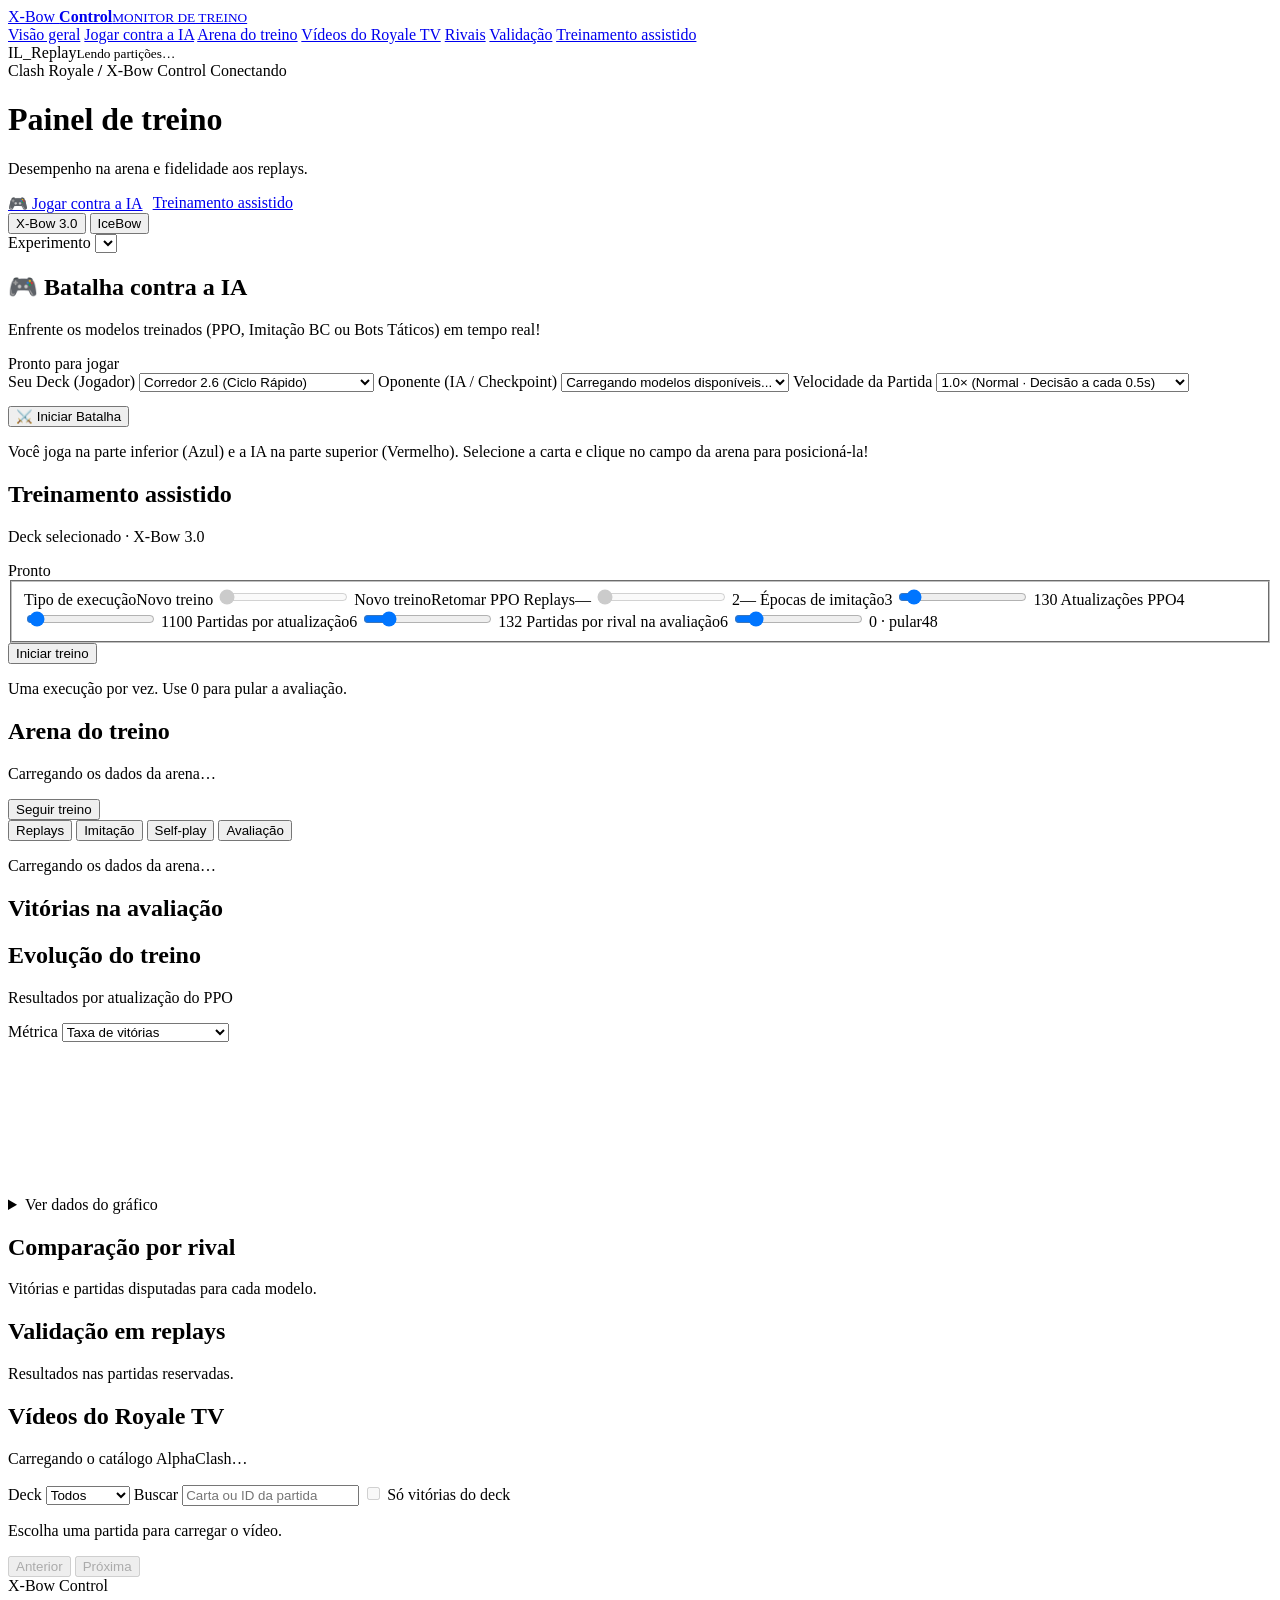
==== dashboard/index.html @ 8118666a "Adiciona modo interativo de batalha para jogar contra a IA e inicializa repositório" ====
<!doctype html>
<html lang="pt-BR">
<head>
  <meta charset="utf-8">
  <meta name="viewport" content="width=device-width, initial-scale=1">
  <meta name="theme-color" content="#10151d">
  <title>Painel de treino · X-Bow Control</title>
  <link rel="stylesheet" href="/dashboard.css">
  <script defer src="/arena.js"></script>
  <script defer src="/dashboard.js"></script>
  <script defer src="/videos.js"></script>
  <script defer src="/play.js"></script>
</head>
<body>
  <aside class="sidebar">
    <a href="#visao" class="brand" aria-label="X-Bow Control, visão geral">
      <span class="insignia" aria-hidden="true"><i></i></span>
      <span>X-Bow <strong>Control</strong><small>MONITOR DE TREINO</small></span>
    </a>
    <nav aria-label="Seções do painel">
      <a href="#visao" aria-current="location"><span class="nav-mark overview" aria-hidden="true"></span>Visão geral</a>
      <a href="#jogar"><span class="nav-mark rounds" aria-hidden="true"></span>Jogar contra a IA</a>
      <a href="#arena"><span class="nav-mark rounds" aria-hidden="true"></span>Arena do treino</a>
      <a href="#videos"><span class="nav-mark rounds" aria-hidden="true"></span>Vídeos do Royale TV</a>
      <a href="#rivais"><span class="nav-mark rounds" aria-hidden="true"></span>Rivais</a>
      <a href="#validacao"><span class="nav-mark review" aria-hidden="true"></span>Validação</a>
      <a href="#treino"><span class="nav-mark command" aria-hidden="true"></span>Treinamento assistido</a>
    </nav>
    <div class="sidebar-foot">
      <span class="source-dot"></span><span>IL_Replay<small id="dataset">Lendo partições…</small></span>
    </div>
  </aside>
  <main>
    <header id="visao">
      <div class="topline">
        <span>Clash Royale <b> / </b> X-Bow Control</span>
        <span class="connection"><i></i><span id="sync">Conectando</span></span>
      </div>
      <div class="page-heading">
        <div><h1>Painel de treino</h1><p>Desempenho na arena e fidelidade aos replays.</p></div>
        <div style="display:flex;gap:10px;align-items:center;flex-wrap:wrap">
          <a class="primary play-top-btn" href="#jogar">🎮 Jogar contra a IA</a>
          <a class="secondary" href="#treino">Treinamento assistido</a>
        </div>
      </div>
      <div class="toolbar">
        <div class="deck-switch" aria-label="Deck">
          <button type="button" data-deck="xbow_30" aria-pressed="true">X-Bow 3.0</button>
          <button type="button" data-deck="icebow" aria-pressed="false">IceBow</button>
        </div>
        <label class="run-picker" for="run">Experimento <select id="run"></select></label>
      </div>
    </header>
    <section class="panel play-panel" id="jogar" aria-labelledby="play-title">
      <div class="section-head">
        <div>
          <h2 id="play-title">🎮 Batalha contra a IA</h2>
          <p id="play-subtitle">Enfrente os modelos treinados (PPO, Imitação BC ou Bots Táticos) em tempo real!</p>
        </div>
        <span class="job-badge" id="play-badge">Pronto para jogar</span>
      </div>

      <!-- Configuração da Partida -->
      <div class="play-setup" id="play-setup">
        <form id="play-form" class="play-form">
          <div class="play-form-grid">
            <label class="play-field">
              <span>Seu Deck (Jogador)</span>
              <select id="play-human-deck">
                <option value="hog_26" selected>Corredor 2.6 (Ciclo Rápido)</option>
                <option value="royal_giant">Gigante Real (Controle Pesado)</option>
                <option value="xbow_30">X-Bow 3.0 (Ciclo de Cerco)</option>
                <option value="icebow">IceBow (Defesa de Gelo e Foguete)</option>
              </select>
            </label>

            <label class="play-field">
              <span>Oponente (IA / Checkpoint)</span>
              <select id="play-ai-model">
                <option value="scripted:xbow">Carregando modelos disponíveis...</option>
              </select>
            </label>

            <label class="play-field">
              <span>Velocidade da Partida</span>
              <select id="play-speed">
                <option value="1.0" selected>1.0× (Normal · Decisão a cada 0.5s)</option>
                <option value="0.75">0.75× (Moderada · Ritmo suave)</option>
                <option value="0.5">0.5× (Tática · Mais tempo para pensar)</option>
                <option value="1.5">1.5× (Acelerada)</option>
              </select>
            </label>
          </div>

          <div class="form-actions" style="margin-top:14px">
            <button class="primary play-start-btn" id="play-start-btn" type="submit">⚔️ Iniciar Batalha</button>
            <p class="muted">Você joga na parte inferior (Azul) e a IA na parte superior (Vermelho). Selecione a carta e clique no campo da arena para posicioná-la!</p>
          </div>
        </form>
      </div>

      <!-- Área Ativa da Batalha -->
      <div class="play-arena-area" id="play-arena-area" hidden>
        <!-- Placar do Topo -->
        <div class="battle-scoreboard">
          <div class="battle-score-side ai-side">
            <span class="battle-crowns" id="play-ai-crowns">👑 0</span>
            <div class="battle-side-info">
              <strong id="play-ai-name">IA X-Bow</strong>
              <small id="play-ai-towers">Torres: —</small>
            </div>
          </div>

          <div class="battle-clock-box">
            <span class="battle-clock" id="play-clock">3:00</span>
            <small class="battle-clock-label" id="play-clock-phase">Tempo Normal</small>
          </div>

          <div class="battle-score-side human-side">
            <div class="battle-side-info text-right">
              <strong id="play-human-name">Você (Jogador)</strong>
              <small id="play-human-towers">Torres: —</small>
            </div>
            <span class="battle-crowns" id="play-human-crowns">0 👑</span>
          </div>
        </div>

        <!-- Layout Central: Tabuleiro + Lateral -->
        <div class="battle-layout">
          <div class="battle-board-wrap">
            <div class="battle-canvas-container">
              <canvas id="play-board" role="img" aria-label="Campo de Batalha interativo"></canvas>
              <div id="play-opening-overlay" class="battle-overlay opening" hidden>
                <span>Preparando cartas (abertura)...</span>
              </div>
            </div>

            <!-- Controles Rápidos -->
            <div class="battle-quick-controls">
              <button type="button" class="secondary" id="play-pause-btn" title="Atalho: Barra de Espaço">⏸️ Pausar</button>
              <select id="play-live-speed" aria-label="Velocidade em tempo real">
                <option value="0.5">0.5×</option>
                <option value="0.75">0.75×</option>
                <option value="1.0" selected>1.0×</option>
                <option value="1.5">1.5×</option>
              </select>
              <button type="button" class="secondary" id="play-sound-btn" title="Alternar som">🔊 Som</button>
              <button type="button" class="secondary stop" id="play-surrender-btn">🏳️ Sair da partida</button>
            </div>
          </div>

          <!-- HUD do Jogador (Lateral) -->
          <div class="battle-hud">
            <!-- Barra de Elixir -->
            <div class="elixir-box">
              <div class="elixir-head">
                <span>Elixir</span>
                <strong id="play-elixir-val">6.0 / 10 💧</strong>
              </div>
              <div class="elixir-bar">
                <div class="elixir-fill" id="play-elixir-fill" style="width: 60%"></div>
              </div>
            </div>

            <!-- Mão de 4 Cartas -->
            <div class="hand-box">
              <h3>Sua Mão <small>(Clique na carta e depois no campo, ou use [1] [2] [3] [4])</small></h3>
              <div class="card-hand" id="play-hand">
                <!-- Preenchido dinamicamente por play.js -->
              </div>
            </div>

            <!-- Próxima Carta -->
            <div class="next-card-box">
              <span>Próxima Carta:</span>
              <div class="next-card-pill" id="play-next-card">—</div>
            </div>

            <!-- Feed de Ações -->
            <div class="battle-feed-box">
              <h3>Registro de Jogadas</h3>
              <ol class="battle-moves-list" id="play-moves-list">
                <li>Aguardando início da batalha...</li>
              </ol>
            </div>
          </div>
        </div>

        <!-- Banner de Fim de Partida -->
        <div class="battle-end-modal" id="play-end-modal" hidden>
          <div class="battle-end-card">
            <h2 id="play-result-title">VITÓRIA!</h2>
            <p id="play-result-detail">Parabéns! Você venceu a inteligência artificial.</p>
            <div class="battle-end-stats" id="play-result-stats"></div>
            <div class="battle-end-actions">
              <button type="button" class="primary" id="play-rematch-btn">🔄 Jogar Novamente</button>
              <button type="button" class="secondary" id="play-new-match-btn">⚙️ Trocar Deck / IA</button>
            </div>
          </div>
        </div>
      </div>
    </section>
    <section class="panel trainer" id="treino" aria-labelledby="training-title">
      <div class="section-head">
        <div><h2 id="training-title">Treinamento assistido</h2><p id="training-deck">Deck selecionado · X-Bow 3.0</p></div>
        <span class="job-badge" id="job-badge">Pronto</span>
      </div>
      <form id="training-form">
        <fieldset id="training-settings">
          <label class="training-slider">
            <span class="slider-head"><span>Tipo de execução</span><span class="slider-value" aria-hidden="true">Novo treino</span></span>
            <input id="training-mode" type="range" min="0" max="1" step="1" value="0" aria-valuetext="Novo treino" disabled>
            <span class="slider-bounds" aria-hidden="true"><span>Novo treino</span><span>Retomar PPO</span></span>
          </label>
          <label class="training-slider" data-new>
            <span class="slider-head"><span>Replays</span><span class="slider-value" aria-hidden="true">—</span></span>
            <input id="training-matches" type="range" min="2" max="2" value="2" disabled>
            <span class="slider-bounds" aria-hidden="true"><span>2</span><span id="training-replay-limit">—</span></span>
          </label>
          <label class="training-slider" data-new>
            <span class="slider-head"><span>Épocas de imitação</span><span class="slider-value" aria-hidden="true">3</span></span>
            <input id="training-epochs" type="range" min="1" max="30" value="3">
            <span class="slider-bounds" aria-hidden="true"><span>1</span><span>30</span></span>
          </label>
          <label class="training-slider">
            <span class="slider-head"><span>Atualizações PPO</span><span class="slider-value" aria-hidden="true">4</span></span>
            <input id="training-updates" type="range" min="1" max="100" value="4">
            <span class="slider-bounds" aria-hidden="true"><span>1</span><span>100</span></span>
          </label>
          <label class="training-slider">
            <span class="slider-head"><span>Partidas por atualização</span><span class="slider-value" aria-hidden="true">6</span></span>
            <input id="training-games" type="range" min="1" max="32" value="6">
            <span class="slider-bounds" aria-hidden="true"><span>1</span><span>32</span></span>
          </label>
          <label class="training-slider">
            <span class="slider-head"><span>Partidas por rival na avaliação</span><span class="slider-value" aria-hidden="true">6</span></span>
            <input id="training-evaluate" type="range" min="0" max="48" value="6">
            <span class="slider-bounds" aria-hidden="true"><span>0 · pular</span><span>48</span></span>
          </label>
        </fieldset>
        <div class="form-actions">
          <button class="primary" id="start-training" type="submit">Iniciar treino</button>
          <p class="muted" id="training-hint">Uma execução por vez. Use 0 para pular a avaliação.</p>
        </div>
      </form>
      <div id="job-monitor" hidden>
        <ol class="training-stages" id="training-stages" aria-label="Etapas do treinamento">
          <li data-stage="replays">Replays</li><li data-stage="bc">Imitação</li>
          <li data-stage="ppo">Self-play</li><li data-stage="evaluation">Avaliação</li>
        </ol>
        <div class="monitor-progress">
          <div class="progress-label"><strong id="job-stage"></strong><span id="job-detail"></span></div>
          <progress id="job-progress" aria-label="Progresso da etapa"></progress>
        </div>
        <div class="monitor-actions">
          <button type="button" class="secondary" id="view-job" hidden>Ver experimento</button>
          <button type="button" class="secondary stop" id="stop-job" hidden>Parar treino</button>
        </div>
        <details class="training-log" id="training-log"><summary>Registro da execução</summary><pre id="job-log" tabindex="0"></pre></details>
      </div>
      <p class="training-error" id="training-error" role="alert" hidden></p>
    </section>
    <section class="panel arena-panel" id="arena" aria-labelledby="arena-title">
      <div class="section-head">
        <div><h2 id="arena-title">Arena do treino</h2><p id="arena-source">Carregando os dados da arena…</p></div>
        <div class="arena-actions">
          <button type="button" class="secondary" id="arena-compare" aria-controls="arena-comparison" aria-expanded="false" hidden>Comparar com vídeo</button>
          <button type="button" class="secondary" id="arena-follow">Seguir treino</button>
        </div>
      </div>
      <div class="arena-tabs" aria-label="Etapa na arena">
        <button type="button" data-view-stage="replays" aria-pressed="true">Replays</button>
        <button type="button" data-view-stage="bc" aria-pressed="false">Imitação</button>
        <button type="button" data-view-stage="ppo" aria-pressed="false">Self-play</button>
        <button type="button" data-view-stage="evaluation" aria-pressed="false">Avaliação</button>
      </div>
      <p class="empty" id="arena-empty">Carregando os dados da arena…</p>
      <div class="arena-content" id="arena-content" hidden>
        <div class="arena-views">
          <div class="arena-watch">
            <h3 id="arena-reconstruction-title" hidden>Reconstrução</h3>
            <div class="arena-video">
              <canvas id="arena-board" role="img" aria-label="Tabuleiro da arena com torres, tropas e posições de jogadas"></canvas>
              <time id="arena-clock">0:00</time>
            </div>
            <div class="arena-controls">
              <button type="button" class="secondary" id="arena-play">Reproduzir</button>
              <input id="arena-seek" type="range" min="0" max="0" value="0" aria-label="Posição na gravação">
              <select id="arena-speed" aria-label="Velocidade da reprodução">
                <option value="1">1×</option><option value="4">4×</option><option value="8" selected>8×</option><option value="16">16×</option>
              </select>
            </div>
          </div>
          <section class="arena-comparison" id="arena-comparison" aria-labelledby="arena-video-title" hidden>
            <h3 id="arena-video-title">Vídeo do Clash Royale</h3>
            <div class="arena-recording">
              <video id="arena-replay-video" controls playsinline muted preload="metadata" aria-label="Vídeo local da partida" hidden></video>
              <p id="arena-video-placeholder">Selecione a gravação desta mesma partida.</p>
            </div>
            <div class="arena-video-tools">
              <label for="arena-video-file">Arquivo de vídeo</label>
              <input type="file" id="arena-video-file" accept="video/*,.mp4,.webm,.mov,.m4v">
              <button type="button" id="arena-align-video" class="secondary" disabled>Alinhar neste ponto</button>
            </div>
            <p id="arena-video-status" class="muted" role="status"></p>
            <p class="arena-align-hint">Use Reproduzir na reconstrução para ver os dois juntos. Para alinhar, pause e posicione as duas telas na mesma jogada.</p>
          </section>
        </div>
        <div class="arena-info">
          <div class="arena-match">
            <label id="arena-list-label">Gravação <select id="arena-list"></select></label>
            <p id="arena-context"></p>
          </div>
          <div class="arena-teams" id="arena-teams"></div>
          <div id="arena-decision" class="arena-decision" hidden></div>
          <div id="arena-moves-box">
            <h3>Jogadas até aqui</h3>
            <ol id="arena-moves" class="arena-moves"></ol>
          </div>
          <p class="arena-result" id="arena-result" hidden></p>
        </div>
      </div>
    </section>
    <section id="status-panel" class="run-status" aria-live="polite"></section>
    <section class="hero" aria-labelledby="summary-title">
      <div class="hero-court" aria-hidden="true"><i></i><i></i><i></i><i></i></div>
      <div class="hero-body">
        <div class="hero-head"><h2 id="summary-title">Vitórias na avaliação</h2><span id="comparison-delta"></span></div>
        <div class="duel" id="score"></div>
        <p id="samples" class="muted"></p>
      </div>
    </section>
    <section class="metrics" id="metrics" aria-label="Indicadores do treino"></section>
    <section class="panel chart-panel" aria-labelledby="chart-title">
      <div class="section-head">
        <div><h2 id="chart-title">Evolução do treino</h2><p id="chart-caption">Resultados por atualização do PPO</p></div>
        <label class="chart-control" for="chart-metric">Métrica
          <select id="chart-metric"><option value="win">Taxa de vitórias</option><option value="locks">Conexões na torre</option><option value="reward">Recompensa média</option><option value="kl">Divergência KL</option><option value="bc">Perda de imitação (NLL)</option></select>
        </label>
      </div>
      <div class="plot" id="plot">
        <canvas id="chart" role="img" aria-label="Histórico de desempenho no self-play"></canvas>
        <div id="plot-tooltip" class="plot-tooltip" hidden></div>
        <p id="chart-empty" class="empty" hidden>Aguardando a primeira atualização de self-play.</p>
      </div>
      <details id="history"><summary>Ver dados do gráfico</summary><div id="history-table" class="table-wrap"></div></details>
    </section>
    <section class="panel" id="rivais" aria-labelledby="rivals-title">
      <div class="section-head"><div><h2 id="rivals-title">Comparação por rival</h2><p>Vitórias e partidas disputadas para cada modelo.</p></div></div>
      <div id="matchups"></div>
    </section>
    <section class="panel" id="validacao" aria-labelledby="validation-title">
      <div class="section-head"><div><h2 id="validation-title">Validação em replays</h2><p id="validation-note">Resultados nas partidas reservadas.</p></div></div>
      <div id="validation-result"></div>
    </section>
    <section id="videos" class="panel video-library" aria-labelledby="video-library-title">
      <div class="section-head">
        <div><h2 id="video-library-title">Vídeos do Royale TV</h2><p id="video-count" role="status">Carregando o catálogo AlphaClash…</p></div>
      </div>
      <div class="video-filters">
        <label>Deck <select id="video-deck"><option value="">Todos</option><option value="xbow_30">X-Bow 3.0</option><option value="icebow">IceBow</option></select></label>
        <label>Buscar <input id="video-search" type="search" placeholder="Carta ou ID da partida" maxlength="80"></label>
        <label class="video-wins"><input id="video-wins" type="checkbox" disabled> Só vitórias do deck</label>
      </div>
      <div class="video-layout">
        <div class="video-player" id="video-player">
          <p id="video-instruction">Escolha uma partida para carregar o vídeo.</p>
          <video id="video-library-player" controls playsinline preload="none" aria-label="Gravação do Clash Royale" hidden></video>
          <p id="video-playing" hidden></p>
          <a id="video-source-link" target="_blank" rel="noopener noreferrer" hidden>Abrir no AlphaClash</a>
        </div>
        <div class="video-browse">
          <ul id="video-rows" class="video-rows" aria-label="Partidas do catálogo"></ul>
          <div class="video-pages">
            <button type="button" class="secondary" id="video-previous" disabled>Anterior</button><span id="video-page"></span>
            <button type="button" class="secondary" id="video-next" disabled>Próxima</button>
          </div>
        </div>
      </div>
    </section>
    <footer><span>X-Bow Control</span><span id="updated"></span></footer>
  </main>
</body>
</html>
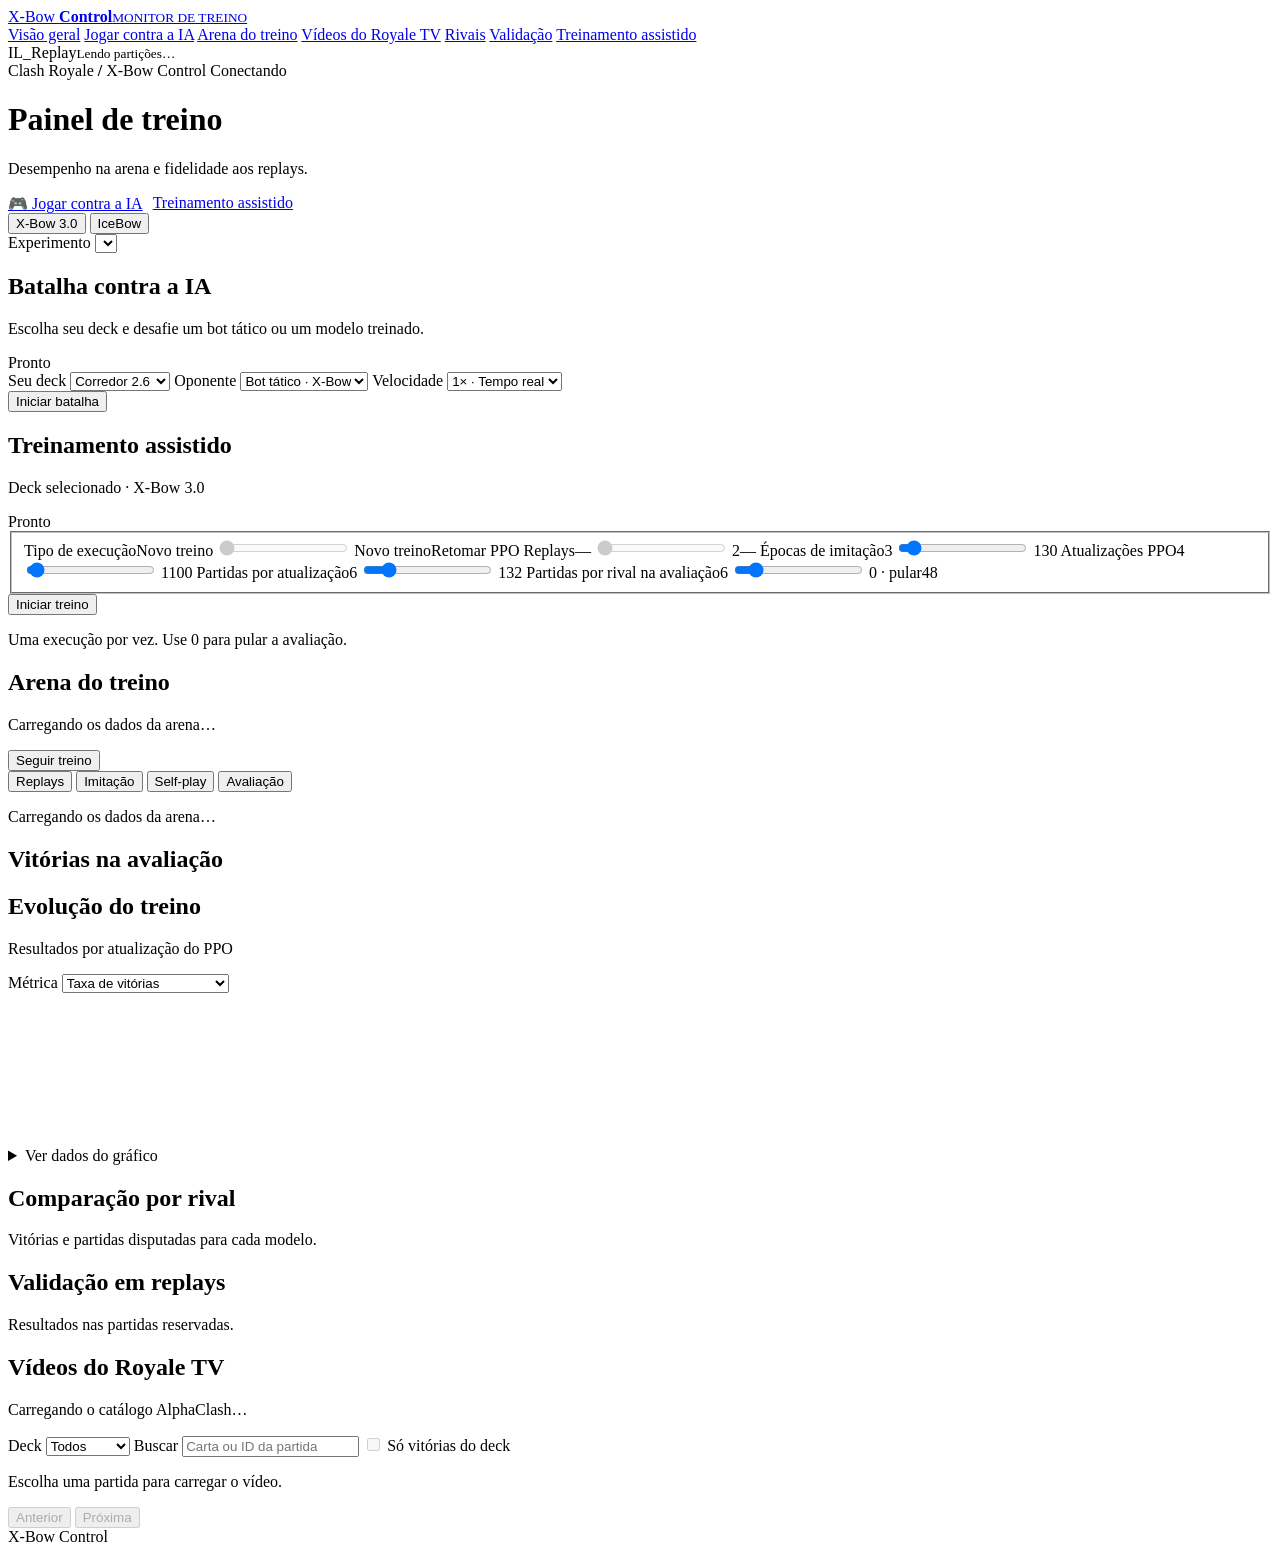
==== commit f8b5da23: "Melhora a arena de treino e acelera o self-play" ====
--- a/dashboard/index.html
+++ b/dashboard/index.html
@@ -54,149 +54,114 @@
     <section class="panel play-panel" id="jogar" aria-labelledby="play-title">
       <div class="section-head">
         <div>
-          <h2 id="play-title">🎮 Batalha contra a IA</h2>
-          <p id="play-subtitle">Enfrente os modelos treinados (PPO, Imitação BC ou Bots Táticos) em tempo real!</p>
-        </div>
-        <span class="job-badge" id="play-badge">Pronto para jogar</span>
-      </div>
-
-      <!-- Configuração da Partida -->
+          <h2 id="play-title">Batalha contra a IA</h2>
+          <p id="play-subtitle">Escolha seu deck e desafie um bot tático ou um modelo treinado.</p>
+        </div>
+        <span class="job-badge" id="play-badge">Pronto</span>
+      </div>
+
       <div class="play-setup" id="play-setup">
-        <form id="play-form" class="play-form">
+        <form id="play-form">
           <div class="play-form-grid">
             <label class="play-field">
-              <span>Seu Deck (Jogador)</span>
+              Seu deck
               <select id="play-human-deck">
-                <option value="hog_26" selected>Corredor 2.6 (Ciclo Rápido)</option>
-                <option value="royal_giant">Gigante Real (Controle Pesado)</option>
-                <option value="xbow_30">X-Bow 3.0 (Ciclo de Cerco)</option>
-                <option value="icebow">IceBow (Defesa de Gelo e Foguete)</option>
+                <option value="hog_26">Corredor 2.6</option>
+                <option value="royal_giant">Gigante Real</option>
+                <option value="xbow_30">X-Bow 3.0</option>
+                <option value="icebow">IceBow</option>
               </select>
             </label>
-
             <label class="play-field">
-              <span>Oponente (IA / Checkpoint)</span>
+              Oponente
               <select id="play-ai-model">
-                <option value="scripted:xbow">Carregando modelos disponíveis...</option>
+                <option value="scripted:xbow">Bot tático · X-Bow</option>
               </select>
             </label>
-
             <label class="play-field">
-              <span>Velocidade da Partida</span>
+              Velocidade
               <select id="play-speed">
-                <option value="1.0" selected>1.0× (Normal · Decisão a cada 0.5s)</option>
-                <option value="0.75">0.75× (Moderada · Ritmo suave)</option>
-                <option value="0.5">0.5× (Tática · Mais tempo para pensar)</option>
-                <option value="1.5">1.5× (Acelerada)</option>
+                <option value="1" selected>1× · Tempo real</option>
+                <option value="0.75">0,75×</option>
+                <option value="0.5">0,5×</option>
+                <option value="1.5">1,5×</option>
               </select>
             </label>
           </div>
-
-          <div class="form-actions" style="margin-top:14px">
-            <button class="primary play-start-btn" id="play-start-btn" type="submit">⚔️ Iniciar Batalha</button>
-            <p class="muted">Você joga na parte inferior (Azul) e a IA na parte superior (Vermelho). Selecione a carta e clique no campo da arena para posicioná-la!</p>
+          <div class="play-form-actions">
+            <button class="primary play-start-btn" id="play-start-btn" type="submit">Iniciar batalha</button>
+            <p class="play-setup-message" id="play-setup-message" role="status"></p>
           </div>
         </form>
       </div>
 
-      <!-- Área Ativa da Batalha -->
       <div class="play-arena-area" id="play-arena-area" hidden>
-        <!-- Placar do Topo -->
-        <div class="battle-scoreboard">
-          <div class="battle-score-side ai-side">
-            <span class="battle-crowns" id="play-ai-crowns">👑 0</span>
-            <div class="battle-side-info">
-              <strong id="play-ai-name">IA X-Bow</strong>
-              <small id="play-ai-towers">Torres: —</small>
-            </div>
-          </div>
-
-          <div class="battle-clock-box">
-            <span class="battle-clock" id="play-clock">3:00</span>
-            <small class="battle-clock-label" id="play-clock-phase">Tempo Normal</small>
-          </div>
-
-          <div class="battle-score-side human-side">
-            <div class="battle-side-info text-right">
-              <strong id="play-human-name">Você (Jogador)</strong>
-              <small id="play-human-towers">Torres: —</small>
-            </div>
-            <span class="battle-crowns" id="play-human-crowns">0 👑</span>
-          </div>
-        </div>
-
-        <!-- Layout Central: Tabuleiro + Lateral -->
         <div class="battle-layout">
-          <div class="battle-board-wrap">
+          <div class="battle-stage" id="play-stage">
+            <div class="battle-scoreboard">
+              <div class="battle-side ai-side">
+                <strong>IA</strong><b id="play-ai-crowns" aria-label="Coroas da IA">0</b>
+              </div>
+              <div class="battle-clock-box">
+                <strong class="battle-clock" id="play-clock">3:00</strong>
+                <span id="play-clock-phase"></span>
+              </div>
+              <div class="battle-side human-side">
+                <b id="play-human-crowns" aria-label="Suas coroas">0</b><strong>Você</strong>
+              </div>
+            </div>
+
             <div class="battle-canvas-container">
-              <canvas id="play-board" role="img" aria-label="Campo de Batalha interativo"></canvas>
-              <div id="play-opening-overlay" class="battle-overlay opening" hidden>
-                <span>Preparando cartas (abertura)...</span>
-              </div>
-            </div>
-
-            <!-- Controles Rápidos -->
+              <canvas id="play-board" tabindex="0" aria-label="Arena. Use as setas para escolher a casa e Enter para posicionar."></canvas>
+              <div id="play-opening-overlay" class="battle-overlay" hidden></div>
+              <div id="play-end-modal" class="battle-end-modal" role="dialog" aria-labelledby="play-result-title" hidden>
+                <div class="battle-end-card">
+                  <h3 id="play-result-title"></h3>
+                  <p id="play-result-detail"></p>
+                  <div class="battle-end-actions">
+                    <button type="button" class="primary" id="play-rematch-btn">Jogar de novo</button>
+                    <button type="button" class="secondary" id="play-new-match-btn">Trocar deck ou IA</button>
+                  </div>
+                </div>
+              </div>
+            </div>
+
+            <div class="battle-deck">
+              <div class="battle-hand-row">
+                <div class="next-card-box">
+                  <span>Próxima</span>
+                  <div id="play-next-card" class="next-card-token"></div>
+                </div>
+                <div class="card-hand" id="play-hand" aria-label="Sua mão"></div>
+              </div>
+              <div class="elixir-box">
+                <strong id="play-elixir-val">0 / 10</strong>
+                <div class="elixir-bar" aria-hidden="true"><div class="elixir-fill" id="play-elixir-fill"></div></div>
+              </div>
+            </div>
+            <p class="battle-feedback" id="play-feedback" role="status"></p>
+          </div>
+
+          <aside class="battle-sidebar" aria-label="Controles e registro da batalha">
+            <div class="battle-sidebar-info">
+              <div><small>Oponente</small><strong id="play-ai-name"></strong></div>
+              <div><small>Seu deck</small><strong id="play-human-name"></strong></div>
+            </div>
             <div class="battle-quick-controls">
-              <button type="button" class="secondary" id="play-pause-btn" title="Atalho: Barra de Espaço">⏸️ Pausar</button>
-              <select id="play-live-speed" aria-label="Velocidade em tempo real">
-                <option value="0.5">0.5×</option>
-                <option value="0.75">0.75×</option>
-                <option value="1.0" selected>1.0×</option>
-                <option value="1.5">1.5×</option>
-              </select>
-              <button type="button" class="secondary" id="play-sound-btn" title="Alternar som">🔊 Som</button>
-              <button type="button" class="secondary stop" id="play-surrender-btn">🏳️ Sair da partida</button>
-            </div>
-          </div>
-
-          <!-- HUD do Jogador (Lateral) -->
-          <div class="battle-hud">
-            <!-- Barra de Elixir -->
-            <div class="elixir-box">
-              <div class="elixir-head">
-                <span>Elixir</span>
-                <strong id="play-elixir-val">6.0 / 10 💧</strong>
-              </div>
-              <div class="elixir-bar">
-                <div class="elixir-fill" id="play-elixir-fill" style="width: 60%"></div>
-              </div>
-            </div>
-
-            <!-- Mão de 4 Cartas -->
-            <div class="hand-box">
-              <h3>Sua Mão <small>(Clique na carta e depois no campo, ou use [1] [2] [3] [4])</small></h3>
-              <div class="card-hand" id="play-hand">
-                <!-- Preenchido dinamicamente por play.js -->
-              </div>
-            </div>
-
-            <!-- Próxima Carta -->
-            <div class="next-card-box">
-              <span>Próxima Carta:</span>
-              <div class="next-card-pill" id="play-next-card">—</div>
-            </div>
-
-            <!-- Feed de Ações -->
+              <button type="button" class="secondary" id="play-pause-btn" title="Atalho: Espaço">Pausar</button>
+              <select id="play-live-speed" aria-label="Velocidade durante a batalha">
+                <option value="0.5">0,5×</option><option value="0.75">0,75×</option>
+                <option value="1" selected>1×</option><option value="1.5">1,5×</option>
+              </select>
+              <button type="button" class="secondary" id="play-sound-btn" aria-pressed="true">Som</button>
+              <button type="button" class="secondary" id="play-fullscreen-btn" hidden>Tela cheia</button>
+              <button type="button" class="secondary stop" id="play-surrender-btn">Sair da partida</button>
+            </div>
             <div class="battle-feed-box">
-              <h3>Registro de Jogadas</h3>
-              <ol class="battle-moves-list" id="play-moves-list">
-                <li>Aguardando início da batalha...</li>
-              </ol>
-            </div>
-          </div>
-        </div>
-
-        <!-- Banner de Fim de Partida -->
-        <div class="battle-end-modal" id="play-end-modal" hidden>
-          <div class="battle-end-card">
-            <h2 id="play-result-title">VITÓRIA!</h2>
-            <p id="play-result-detail">Parabéns! Você venceu a inteligência artificial.</p>
-            <div class="battle-end-stats" id="play-result-stats"></div>
-            <div class="battle-end-actions">
-              <button type="button" class="primary" id="play-rematch-btn">🔄 Jogar Novamente</button>
-              <button type="button" class="secondary" id="play-new-match-btn">⚙️ Trocar Deck / IA</button>
-            </div>
-          </div>
+              <h3>Últimas jogadas</h3>
+              <ol class="battle-moves-list" id="play-moves-list"></ol>
+            </div>
+          </aside>
         </div>
       </div>
     </section>
@@ -285,9 +250,10 @@
             </div>
             <div class="arena-controls">
               <button type="button" class="secondary" id="arena-play">Reproduzir</button>
+              <button type="button" class="secondary" id="arena-preview" hidden>Rever jogada</button>
               <input id="arena-seek" type="range" min="0" max="0" value="0" aria-label="Posição na gravação">
               <select id="arena-speed" aria-label="Velocidade da reprodução">
-                <option value="1">1×</option><option value="4">4×</option><option value="8" selected>8×</option><option value="16">16×</option>
+                <option value="1" selected>1×</option><option value="4">4×</option><option value="8">8×</option><option value="16">16×</option>
               </select>
             </div>
           </div>
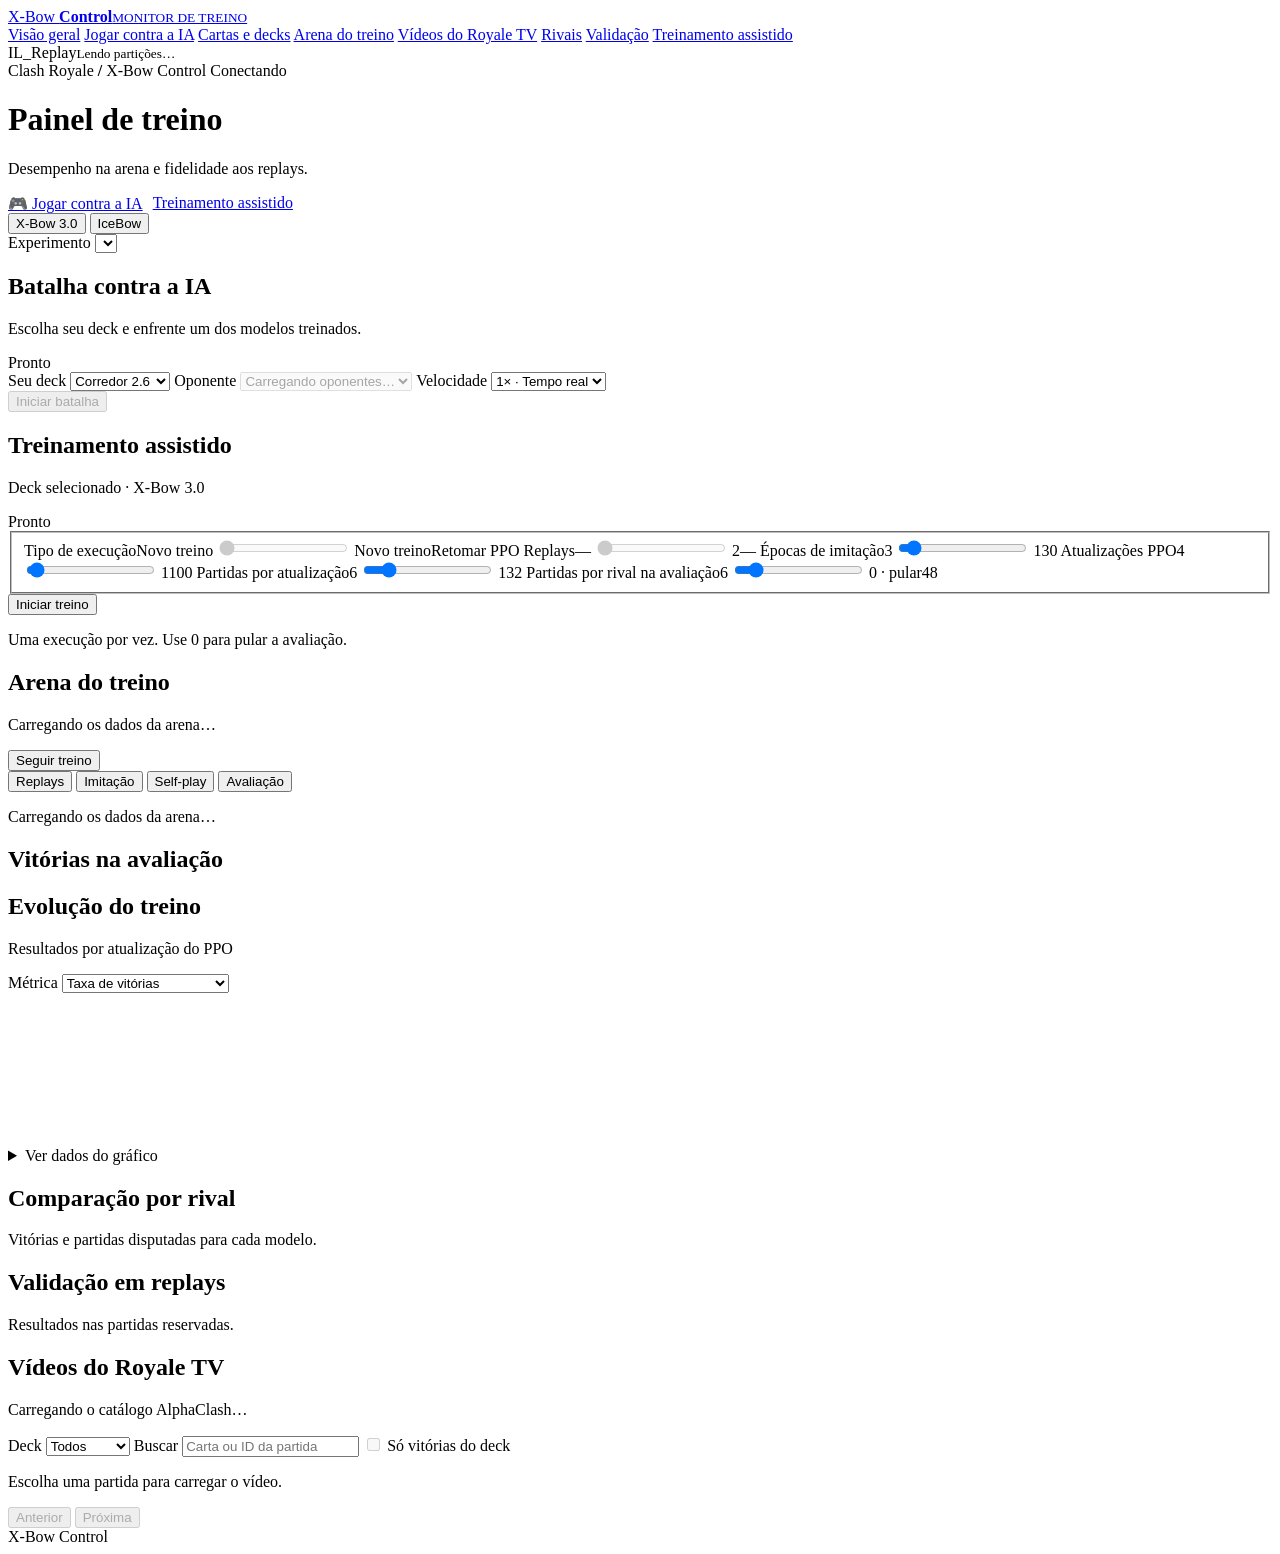
==== commit 84bde531: "add" ====
--- a/dashboard/index.html
+++ b/dashboard/index.html
@@ -20,6 +20,7 @@
     <nav aria-label="Seções do painel">
       <a href="#visao" aria-current="location"><span class="nav-mark overview" aria-hidden="true"></span>Visão geral</a>
       <a href="#jogar"><span class="nav-mark rounds" aria-hidden="true"></span>Jogar contra a IA</a>
+      <a href="/cartas-decks"><span class="nav-mark review" aria-hidden="true"></span>Cartas e decks</a>
       <a href="#arena"><span class="nav-mark rounds" aria-hidden="true"></span>Arena do treino</a>
       <a href="#videos"><span class="nav-mark rounds" aria-hidden="true"></span>Vídeos do Royale TV</a>
       <a href="#rivais"><span class="nav-mark rounds" aria-hidden="true"></span>Rivais</a>
@@ -55,7 +56,7 @@
       <div class="section-head">
         <div>
           <h2 id="play-title">Batalha contra a IA</h2>
-          <p id="play-subtitle">Escolha seu deck e desafie um bot tático ou um modelo treinado.</p>
+          <p id="play-subtitle">Escolha seu deck e enfrente um dos modelos treinados.</p>
         </div>
         <span class="job-badge" id="play-badge">Pronto</span>
       </div>
@@ -68,15 +69,20 @@
               <select id="play-human-deck">
                 <option value="hog_26">Corredor 2.6</option>
                 <option value="royal_giant">Gigante Real</option>
+                <option value="splashyard">Splashyard</option>
                 <option value="xbow_30">X-Bow 3.0</option>
                 <option value="icebow">IceBow</option>
               </select>
             </label>
             <label class="play-field">
               Oponente
-              <select id="play-ai-model">
-                <option value="scripted:xbow">Bot tático · X-Bow</option>
-              </select>
+              <select id="play-ai-model" disabled>
+                <option value="">Carregando oponentes…</option>
+              </select>
+            </label>
+            <label class="play-field" id="play-rival-field" hidden>
+              Deck do Rival Live
+              <select id="play-rival-deck"></select>
             </label>
             <label class="play-field">
               Velocidade
@@ -89,7 +95,7 @@
             </label>
           </div>
           <div class="play-form-actions">
-            <button class="primary play-start-btn" id="play-start-btn" type="submit">Iniciar batalha</button>
+            <button class="primary play-start-btn" id="play-start-btn" type="submit" disabled>Iniciar batalha</button>
             <p class="play-setup-message" id="play-setup-message" role="status"></p>
           </div>
         </form>
@@ -187,8 +193,12 @@
             <input id="training-epochs" type="range" min="1" max="30" value="3">
             <span class="slider-bounds" aria-hidden="true"><span>1</span><span>30</span></span>
           </label>
+          <label id="training-coevolve-option" hidden>
+            <input id="training-coevolve" type="checkbox">
+            Treinar X-Bow e a IA adversária na mesma partida
+          </label>
           <label class="training-slider">
-            <span class="slider-head"><span>Atualizações PPO</span><span class="slider-value" aria-hidden="true">4</span></span>
+            <span class="slider-head"><span id="training-updates-title">Atualizações PPO</span><span class="slider-value" aria-hidden="true">4</span></span>
             <input id="training-updates" type="range" min="1" max="100" value="4">
             <span class="slider-bounds" aria-hidden="true"><span>1</span><span>100</span></span>
           </label>
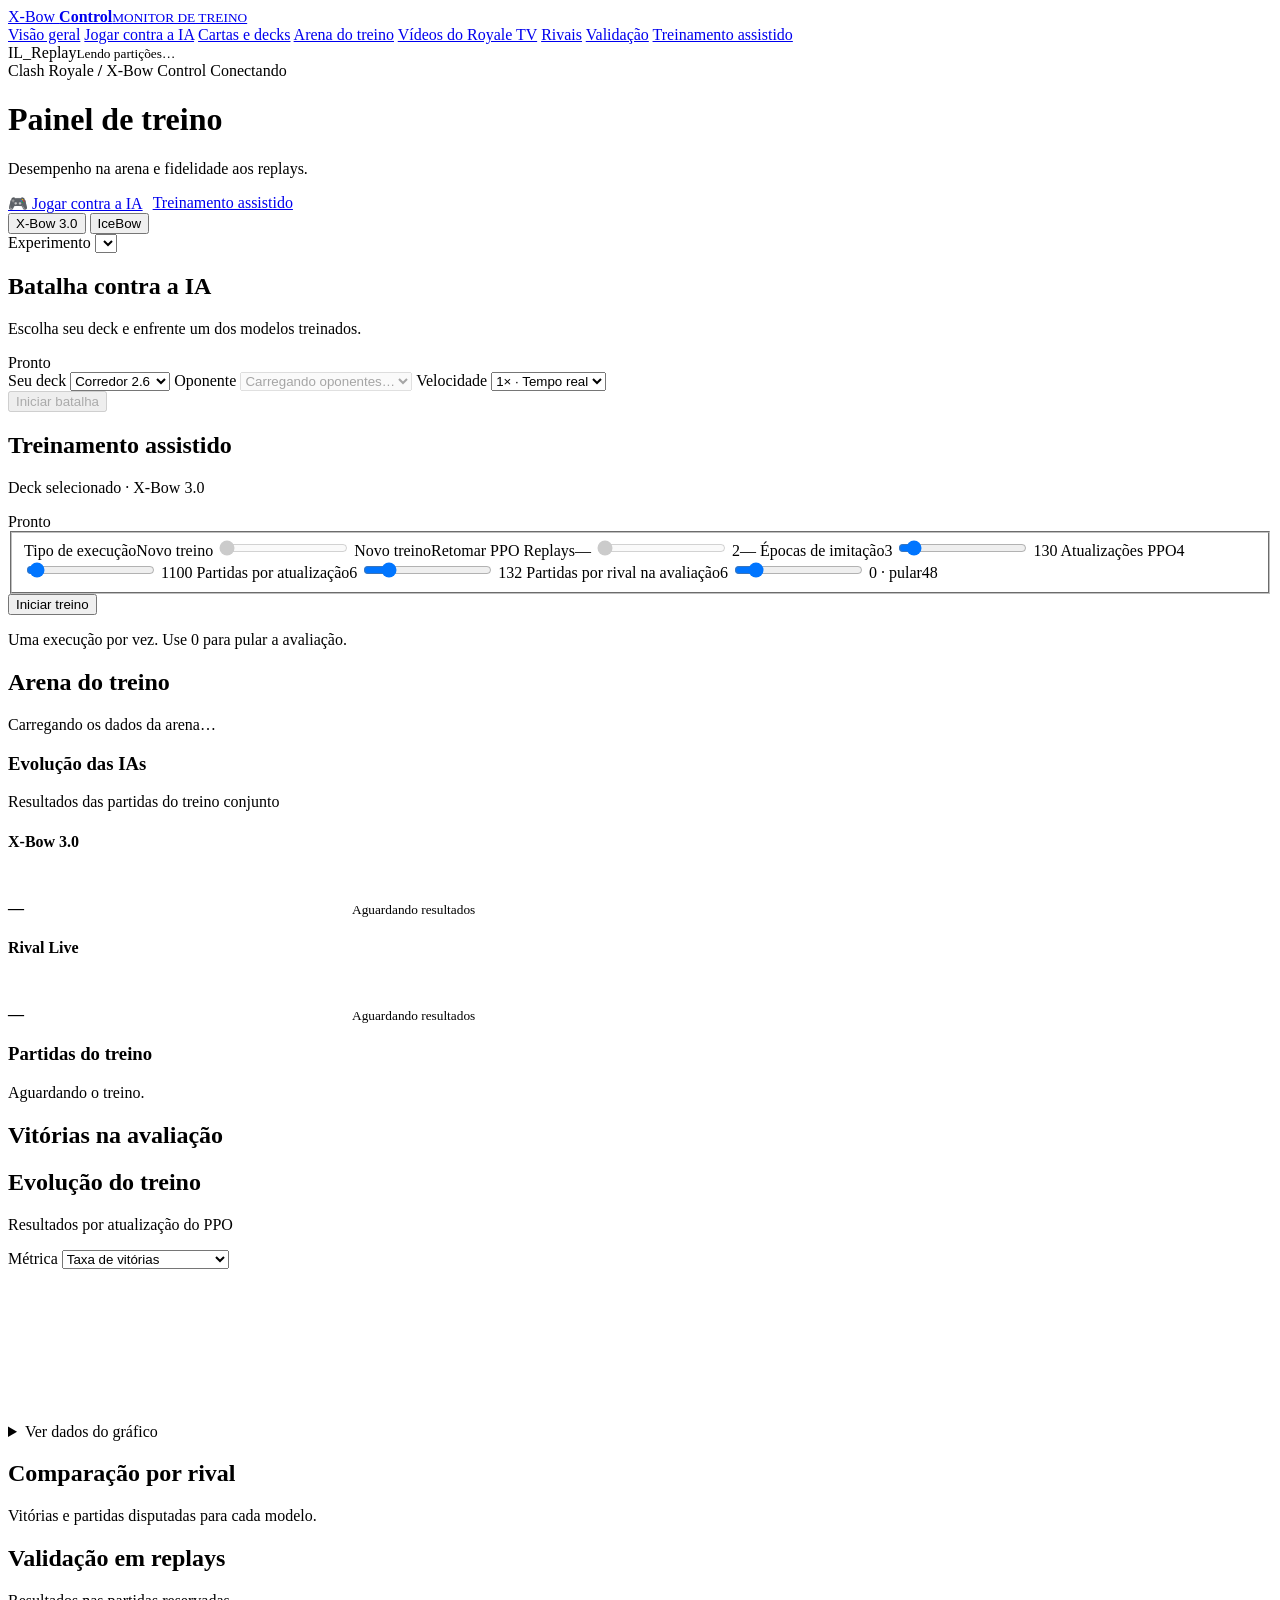
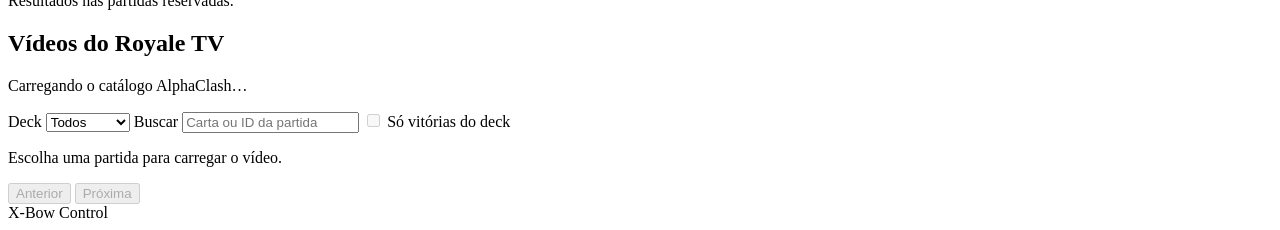
==== commit dfcb07de: "add" ====
--- a/dashboard/index.html
+++ b/dashboard/index.html
@@ -197,6 +197,15 @@
             <input id="training-coevolve" type="checkbox">
             Treinar X-Bow e a IA adversária na mesma partida
           </label>
+          <label id="training-continuous-option" hidden>
+            <input id="training-continuous" type="checkbox">
+            Treino contínuo até eu parar
+          </label>
+          <label class="training-slider" id="training-continuous-games-option" hidden>
+            <span class="slider-head"><span>Partidas simultâneas</span><span class="slider-value" aria-hidden="true">4</span></span>
+            <input id="training-continuous-games" type="range" min="1" max="8" value="4">
+            <span class="slider-bounds" aria-hidden="true"><span>1</span><span>8</span></span>
+          </label>
           <label class="training-slider">
             <span class="slider-head"><span id="training-updates-title">Atualizações PPO</span><span class="slider-value" aria-hidden="true">4</span></span>
             <input id="training-updates" type="range" min="1" max="100" value="4">
@@ -238,62 +247,32 @@
     <section class="panel arena-panel" id="arena" aria-labelledby="arena-title">
       <div class="section-head">
         <div><h2 id="arena-title">Arena do treino</h2><p id="arena-source">Carregando os dados da arena…</p></div>
-        <div class="arena-actions">
-          <button type="button" class="secondary" id="arena-compare" aria-controls="arena-comparison" aria-expanded="false" hidden>Comparar com vídeo</button>
-          <button type="button" class="secondary" id="arena-follow">Seguir treino</button>
-        </div>
-      </div>
-      <div class="arena-tabs" aria-label="Etapa na arena">
-        <button type="button" data-view-stage="replays" aria-pressed="true">Replays</button>
-        <button type="button" data-view-stage="bc" aria-pressed="false">Imitação</button>
-        <button type="button" data-view-stage="ppo" aria-pressed="false">Self-play</button>
-        <button type="button" data-view-stage="evaluation" aria-pressed="false">Avaliação</button>
-      </div>
-      <p class="empty" id="arena-empty">Carregando os dados da arena…</p>
-      <div class="arena-content" id="arena-content" hidden>
-        <div class="arena-views">
-          <div class="arena-watch">
-            <h3 id="arena-reconstruction-title" hidden>Reconstrução</h3>
-            <div class="arena-video">
-              <canvas id="arena-board" role="img" aria-label="Tabuleiro da arena com torres, tropas e posições de jogadas"></canvas>
-              <time id="arena-clock">0:00</time>
-            </div>
-            <div class="arena-controls">
-              <button type="button" class="secondary" id="arena-play">Reproduzir</button>
-              <button type="button" class="secondary" id="arena-preview" hidden>Rever jogada</button>
-              <input id="arena-seek" type="range" min="0" max="0" value="0" aria-label="Posição na gravação">
-              <select id="arena-speed" aria-label="Velocidade da reprodução">
-                <option value="1" selected>1×</option><option value="4">4×</option><option value="8">8×</option><option value="16">16×</option>
-              </select>
-            </div>
-          </div>
-          <section class="arena-comparison" id="arena-comparison" aria-labelledby="arena-video-title" hidden>
-            <h3 id="arena-video-title">Vídeo do Clash Royale</h3>
-            <div class="arena-recording">
-              <video id="arena-replay-video" controls playsinline muted preload="metadata" aria-label="Vídeo local da partida" hidden></video>
-              <p id="arena-video-placeholder">Selecione a gravação desta mesma partida.</p>
-            </div>
-            <div class="arena-video-tools">
-              <label for="arena-video-file">Arquivo de vídeo</label>
-              <input type="file" id="arena-video-file" accept="video/*,.mp4,.webm,.mov,.m4v">
-              <button type="button" id="arena-align-video" class="secondary" disabled>Alinhar neste ponto</button>
-            </div>
-            <p id="arena-video-status" class="muted" role="status"></p>
-            <p class="arena-align-hint">Use Reproduzir na reconstrução para ver os dois juntos. Para alinhar, pause e posicione as duas telas na mesma jogada.</p>
-          </section>
-        </div>
-        <div class="arena-info">
-          <div class="arena-match">
-            <label id="arena-list-label">Gravação <select id="arena-list"></select></label>
-            <p id="arena-context"></p>
-          </div>
-          <div class="arena-teams" id="arena-teams"></div>
-          <div id="arena-decision" class="arena-decision" hidden></div>
-          <div id="arena-moves-box">
-            <h3>Jogadas até aqui</h3>
-            <ol id="arena-moves" class="arena-moves"></ol>
-          </div>
-          <p class="arena-result" id="arena-result" hidden></p>
+      </div>
+      <div id="arena-live">
+        <div class="arena-live-section">
+          <div class="arena-live-heading">
+            <h3>Evolução das IAs</h3>
+            <p id="arena-live-sample" class="muted">Resultados das partidas do treino conjunto</p>
+          </div>
+          <div class="arena-trends">
+            <article class="arena-trend" data-arena-model="xbow">
+              <h4>X-Bow 3.0</h4><strong data-rate>—</strong><span data-delta></span>
+              <canvas width="320" height="42" aria-hidden="true"></canvas>
+              <small data-record>Aguardando resultados</small>
+            </article>
+            <article class="arena-trend" data-arena-model="rival">
+              <h4>Rival Live</h4><strong data-rate>—</strong><span data-delta></span>
+              <canvas width="320" height="42" aria-hidden="true"></canvas>
+              <small data-record>Aguardando resultados</small>
+            </article>
+          </div>
+        </div>
+        <div class="arena-live-section">
+          <div class="arena-live-heading">
+            <h3>Partidas do treino</h3><p id="arena-live-status" class="muted"></p>
+          </div>
+          <div class="arena-live-grid" id="arena-live-grid"></div>
+          <p class="empty" id="arena-live-empty" role="status">Aguardando o treino.</p>
         </div>
       </div>
     </section>
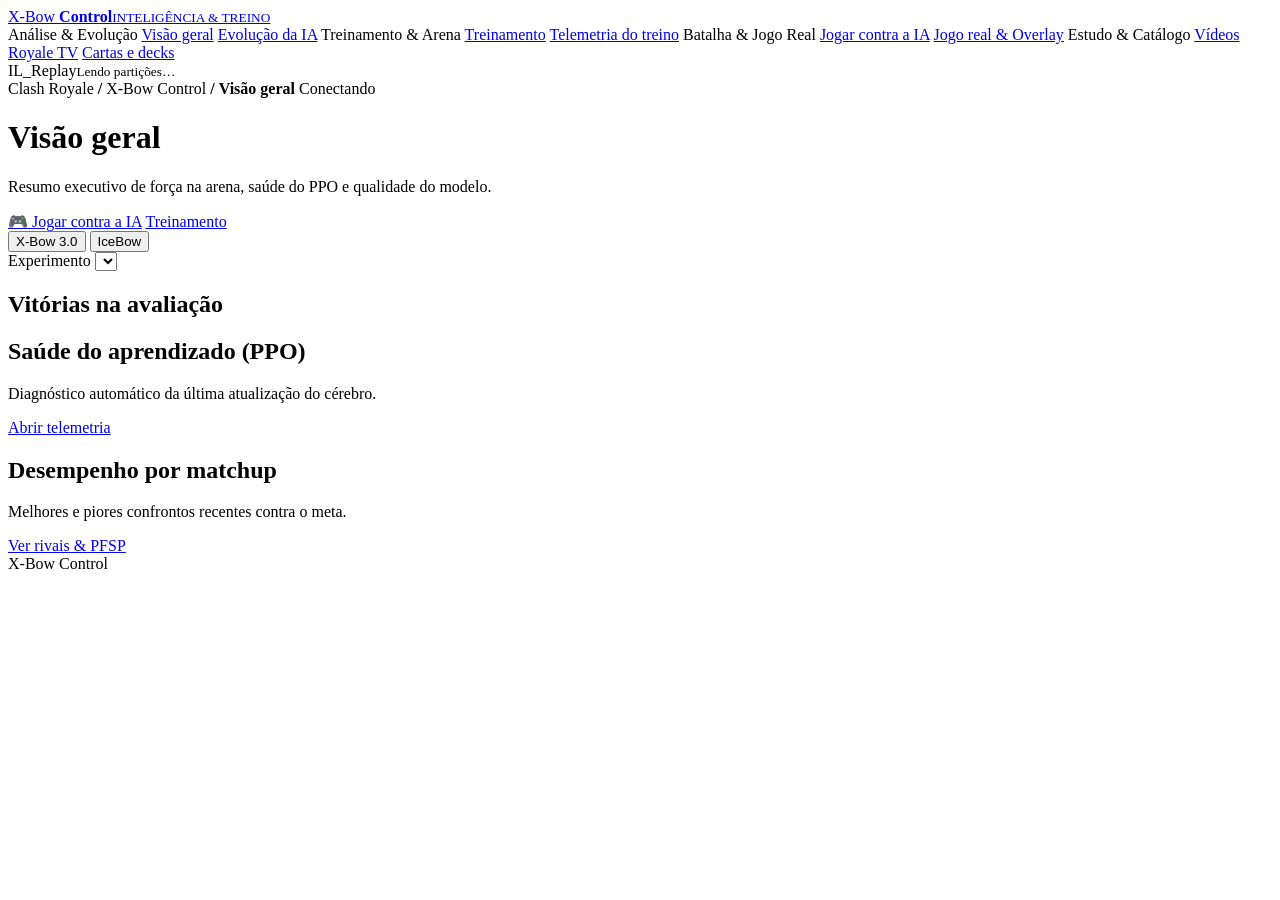
==== commit f25e6520: "Acelera treino na RX 6600 DirectML, visao YOLO, descoberta de decks e telemetria no dashboard" ====
--- a/dashboard/index.html
+++ b/dashboard/index.html
@@ -15,36 +15,60 @@
   <aside class="sidebar">
     <a href="#visao" class="brand" aria-label="X-Bow Control, visão geral">
       <span class="insignia" aria-hidden="true"><i></i></span>
-      <span>X-Bow <strong>Control</strong><small>MONITOR DE TREINO</small></span>
+      <span>X-Bow <strong>Control</strong><small>INTELIGÊNCIA &amp; TREINO</small></span>
     </a>
-    <nav aria-label="Seções do painel">
-      <a href="#visao" aria-current="location"><span class="nav-mark overview" aria-hidden="true"></span>Visão geral</a>
-      <a href="#jogar"><span class="nav-mark rounds" aria-hidden="true"></span>Jogar contra a IA</a>
+    <nav aria-label="Módulos do painel">
+      <span class="nav-group">Análise &amp; Evolução</span>
+      <a href="#visao" data-nav="visao" aria-current="page"><span class="nav-mark overview" aria-hidden="true"></span>Visão geral</a>
+      <a href="#evolucao" data-nav="evolucao"><span class="nav-mark review" aria-hidden="true"></span>Evolução da IA</a>
+
+      <span class="nav-group">Treinamento &amp; Arena</span>
+      <a href="#treino" data-nav="treino"><span class="nav-mark command" aria-hidden="true"></span>Treinamento</a>
+      <a href="#arena" data-nav="arena"><span class="nav-mark rounds" aria-hidden="true"></span>Telemetria do treino</a>
+
+      <span class="nav-group">Batalha &amp; Jogo Real</span>
+      <a href="#jogar" data-nav="jogar"><span class="nav-mark rounds" aria-hidden="true"></span>Jogar contra a IA</a>
+      <a href="#ao-vivo" data-nav="ao-vivo"><span class="nav-mark overview" aria-hidden="true"></span>Jogo real &amp; Overlay</a>
+
+      <span class="nav-group">Estudo &amp; Catálogo</span>
+      <a href="#videos" data-nav="videos"><span class="nav-mark rounds" aria-hidden="true"></span>Vídeos Royale TV</a>
       <a href="/cartas-decks"><span class="nav-mark review" aria-hidden="true"></span>Cartas e decks</a>
-      <a href="#arena"><span class="nav-mark rounds" aria-hidden="true"></span>Arena do treino</a>
-      <a href="#videos"><span class="nav-mark rounds" aria-hidden="true"></span>Vídeos do Royale TV</a>
-      <a href="#rivais"><span class="nav-mark rounds" aria-hidden="true"></span>Rivais</a>
-      <a href="#validacao"><span class="nav-mark review" aria-hidden="true"></span>Validação</a>
-      <a href="#treino"><span class="nav-mark command" aria-hidden="true"></span>Treinamento assistido</a>
     </nav>
     <div class="sidebar-foot">
       <span class="source-dot"></span><span>IL_Replay<small id="dataset">Lendo partições…</small></span>
     </div>
   </aside>
+
   <main>
-    <header id="visao">
+    <header id="topo">
       <div class="topline">
-        <span>Clash Royale <b> / </b> X-Bow Control</span>
+        <span>Clash Royale <b>/</b> X-Bow Control <b>/</b> <strong id="breadcrumb-page">Visão geral</strong></span>
         <span class="connection"><i></i><span id="sync">Conectando</span></span>
       </div>
       <div class="page-heading">
-        <div><h1>Painel de treino</h1><p>Desempenho na arena e fidelidade aos replays.</p></div>
-        <div style="display:flex;gap:10px;align-items:center;flex-wrap:wrap">
+        <div>
+          <h1 id="page-title">Visão geral</h1>
+          <p id="page-subtitle">Resumo executivo de força na arena, saúde do PPO e qualidade do modelo.</p>
+        </div>
+        <div class="page-actions" id="page-actions">
           <a class="primary play-top-btn" href="#jogar">🎮 Jogar contra a IA</a>
-          <a class="secondary" href="#treino">Treinamento assistido</a>
+          <a class="secondary" href="#treino">Treinamento</a>
         </div>
       </div>
-      <div class="toolbar">
+
+      <div class="global-job-bar" id="global-job-bar" hidden>
+        <div class="global-job-info">
+          <span class="pulse-dot" aria-hidden="true"></span>
+          <strong id="global-job-title">Treino em andamento</strong>
+          <span id="global-job-detail" class="muted"></span>
+        </div>
+        <div class="global-job-actions">
+          <progress id="global-job-progress" max="1" value="0" aria-label="Progresso global do treino"></progress>
+          <a class="secondary" href="#treino" id="global-job-link">Acompanhar</a>
+        </div>
+      </div>
+
+      <div class="toolbar" id="global-toolbar">
         <div class="deck-switch" aria-label="Deck">
           <button type="button" data-deck="xbow_30" aria-pressed="true">X-Bow 3.0</button>
           <button type="button" data-deck="icebow" aria-pressed="false">IceBow</button>
@@ -52,287 +76,687 @@
         <label class="run-picker" for="run">Experimento <select id="run"></select></label>
       </div>
     </header>
-    <section class="panel play-panel" id="jogar" aria-labelledby="play-title">
-      <div class="section-head">
-        <div>
-          <h2 id="play-title">Batalha contra a IA</h2>
-          <p id="play-subtitle">Escolha seu deck e enfrente um dos modelos treinados.</p>
-        </div>
-        <span class="job-badge" id="play-badge">Pronto</span>
+
+    <!-- ==================== PÁGINA 1: VISÃO GERAL ==================== -->
+    <div class="page-view" data-page="visao">
+      <div class="model-badges" id="model-badges" aria-label="Especificação do modelo"></div>
+      <section id="status-panel" class="run-status" aria-live="polite"></section>
+
+      <section class="hero" aria-labelledby="summary-title">
+        <div class="hero-court" aria-hidden="true"><i></i><i></i><i></i><i></i></div>
+        <div class="hero-body">
+          <div class="hero-head"><h2 id="summary-title">Vitórias na avaliação</h2><span id="comparison-delta"></span></div>
+          <div class="duel" id="score"></div>
+          <p id="samples" class="muted"></p>
+        </div>
+      </section>
+
+      <section class="metrics metrics-rich" id="metrics" aria-label="Indicadores de evolução da IA"></section>
+
+      <div class="overview-grid">
+        <section class="panel" aria-labelledby="ov-health-title">
+          <div class="section-head compact">
+            <div>
+              <h2 id="ov-health-title">Saúde do aprendizado (PPO)</h2>
+              <p>Diagnóstico automático da última atualização do cérebro.</p>
+            </div>
+            <a class="secondary" href="#evolucao">Abrir telemetria</a>
+          </div>
+          <div id="overview-health"></div>
+        </section>
+
+        <section class="panel" aria-labelledby="ov-matchups-title">
+          <div class="section-head compact">
+            <div>
+              <h2 id="ov-matchups-title">Desempenho por matchup</h2>
+              <p>Melhores e piores confrontos recentes contra o meta.</p>
+            </div>
+            <a class="secondary" href="#evolucao">Ver rivais &amp; PFSP</a>
+          </div>
+          <div id="overview-matchups"></div>
+        </section>
       </div>
-
-      <div class="play-setup" id="play-setup">
-        <form id="play-form">
-          <div class="play-form-grid">
-            <label class="play-field">
-              Seu deck
-              <select id="play-human-deck">
-                <option value="hog_26">Corredor 2.6</option>
-                <option value="royal_giant">Gigante Real</option>
-                <option value="splashyard">Splashyard</option>
-                <option value="xbow_30">X-Bow 3.0</option>
-                <option value="icebow">IceBow</option>
+    </div>
+
+    <!-- ==================== PÁGINA 2: EVOLUÇÃO & TELEMETRIA ==================== -->
+    <div class="page-view" data-page="evolucao" hidden>
+      <section class="panel chart-panel" aria-labelledby="chart-title">
+        <div class="section-head">
+          <div>
+            <h2 id="chart-title">Evolução do treino</h2>
+            <p id="chart-caption">Resultados por atualização do PPO</p>
+          </div>
+          <div class="chart-controls">
+            <label class="chart-toggle" for="chart-smooth">
+              <input id="chart-smooth" type="checkbox" checked>
+              Média móvel (5)
+            </label>
+            <label class="chart-control" for="chart-metric">Métrica
+              <select id="chart-metric">
+                <optgroup label="Desempenho na Arena">
+                  <option value="win">Taxa de vitórias</option>
+                  <option value="net_damage">Saldo de dano nas torres</option>
+                  <option value="locks">Conexões de X-Bow na torre</option>
+                  <option value="leak">Elixir vazado (menor é melhor)</option>
+                  <option value="reward">Recompensa média</option>
+                </optgroup>
+                <optgroup label="Cérebro PPO (Estabilidade)">
+                  <option value="explained_var">Explained Variance (Crítico)</option>
+                  <option value="kl">Divergência KL (BC → PPO)</option>
+                  <option value="entropy">Entropia da política</option>
+                  <option value="clip_frac">Clip Fraction PPO</option>
+                </optgroup>
+                <optgroup label="Imitação (BC em Replays)">
+                  <option value="bc">Perda de imitação (NLL)</option>
+                  <option value="bc_acc">Acurácia de carta (BC)</option>
+                </optgroup>
               </select>
             </label>
-            <label class="play-field">
-              Oponente
-              <select id="play-ai-model" disabled>
-                <option value="">Carregando oponentes…</option>
+          </div>
+        </div>
+        <div class="plot" id="plot">
+          <canvas id="chart" role="img" aria-label="Histórico de desempenho no self-play"></canvas>
+          <div id="plot-tooltip" class="plot-tooltip" hidden></div>
+          <p id="chart-empty" class="empty" hidden>Aguardando a primeira atualização de self-play.</p>
+        </div>
+        <details id="history"><summary>Ver tabela completa de atualizações</summary><div id="history-table" class="table-wrap"></div></details>
+      </section>
+
+      <section class="panel" id="ppo-diagnostics-panel" aria-labelledby="ppo-diag-title">
+        <div class="section-head">
+          <div>
+            <h2 id="ppo-diag-title">Diagnóstico do Cérebro PPO</h2>
+            <p id="ppo-diagnostics-note">Indicadores internos de estabilidade, exploração e qualidade do crítico.</p>
+          </div>
+        </div>
+        <div id="ppo-diagnostics" class="diag-grid"></div>
+      </section>
+
+      <div class="evolution-split">
+        <section class="panel" id="rivais" aria-labelledby="rivals-title">
+          <div class="section-head">
+            <div>
+              <h2 id="rivals-title">Comparação pareada por rival</h2>
+              <p>Avaliação controlada: Imitação (BC) vs Self-Play (PPO).</p>
+            </div>
+          </div>
+          <div id="matchups"></div>
+        </section>
+
+        <section class="panel" id="pfsp-panel" aria-labelledby="pfsp-title">
+          <div class="section-head">
+            <div>
+              <h2 id="pfsp-title">Liga PFSP · Prioridade de treino</h2>
+              <p id="pfsp-note">O algoritmo foca mais partidas nos matchups onde a IA ainda perde.</p>
+            </div>
+          </div>
+          <div id="pfsp-board"></div>
+        </section>
+      </div>
+
+      <section class="panel" id="validacao" aria-labelledby="validation-title">
+        <div class="section-head">
+          <div>
+            <h2 id="validation-title">Validação em replays humanos</h2>
+            <p id="validation-note">Resultados nas partidas reservadas (holdout).</p>
+          </div>
+        </div>
+        <div id="validation-result"></div>
+      </section>
+    </div>
+
+    <!-- ==================== PÁGINA 3: TREINAMENTO ASSISTIDO ==================== -->
+    <div class="page-view" data-page="treino" hidden>
+      <section class="panel recommended-panel" id="treino-recomendado" aria-labelledby="recommended-title">
+        <div class="section-head">
+          <div>
+            <h2 id="recommended-title">Treinamento recomendado · Jogo real</h2>
+            <p id="recommended-subtitle">Pipeline completa de máxima performance: Visão YOLO + Meta Ao Vivo + AWR &amp; PPO nos 6 decks + Gate A/B.</p>
+          </div>
+          <span class="rec-badge">Pipeline recomendada</span>
+        </div>
+
+        <ol class="rec-steps" aria-label="Etapas da pipeline recomendada">
+          <li><strong>1. Visão YOLO</strong><span>Sintético + quadros e sprites reais</span></li>
+          <li><strong>2. Meta ao vivo</strong><span>Identifica decks que venceram a IA</span></li>
+          <li><strong>3. AWR + PPO</strong><span>Drilla os 6 arquétipos no RoyaleSim</span></li>
+          <li><strong>4. Gate A/B</strong><span>Só promove se vencer sem regressão</span></li>
+        </ol>
+
+        <div class="rec-pills" id="recommended-pills"></div>
+
+        <div class="rec-actions">
+          <button type="button" class="primary rec-start-btn" id="start-recommended">⚡ Iniciar pipeline recomendada</button>
+          <label class="rec-toggle" for="recommended-train-vision">
+            <input id="recommended-train-vision" type="checkbox" checked>
+            Incluir treino de visão YOLO (<code>custom_yolo.pt</code>)
+          </label>
+          <p class="muted" id="recommended-hint">Usa o melhor experimento do deck e promove <code>ppo_live.pt</code> automaticamente com hot-reload.</p>
+        </div>
+      </section>
+
+      <section class="panel trainer" id="treino" aria-labelledby="training-title">
+        <div class="section-head">
+          <div>
+            <h2 id="training-title">Treinamento assistido</h2>
+            <p id="training-deck">Deck selecionado · X-Bow 3.0</p>
+          </div>
+          <span class="job-badge" id="job-badge">Pronto</span>
+        </div>
+        <form id="training-form">
+          <fieldset id="training-settings">
+            <label class="training-slider">
+              <span class="slider-head"><span>Tipo de execução</span><span class="slider-value" aria-hidden="true">Novo treino</span></span>
+              <input id="training-mode" type="range" min="0" max="1" step="1" value="0" aria-valuetext="Novo treino" disabled>
+              <span class="slider-bounds" aria-hidden="true"><span>Novo treino</span><span>Retomar PPO</span></span>
+            </label>
+
+            <label class="training-slider training-select-card" data-new>
+              <span class="slider-head"><span>Perfil de visão (Arquitetura v3)</span><span class="slider-value" id="training-obs-badge">v3</span></span>
+              <select id="training-obs-profile">
+                <option value="v3" selected>v3 · Completo Simulador (66 canais)</option>
+                <option value="live">live · Tela Real / Overlay (34 canais)</option>
               </select>
-            </label>
-            <label class="play-field" id="play-rival-field" hidden>
-              Deck do Rival Live
-              <select id="play-rival-deck"></select>
-            </label>
-            <label class="play-field">
-              Velocidade
-              <select id="play-speed">
-                <option value="1" selected>1× · Tempo real</option>
-                <option value="0.75">0,75×</option>
-                <option value="0.5">0,5×</option>
-                <option value="1.5">1,5×</option>
+              <span class="slider-bounds"><span>Use "live" para jogar no jogo real</span></span>
+            </label>
+
+            <label class="training-slider training-select-card">
+              <span class="slider-head"><span>Batch Size (BC / PPO)</span><span class="slider-value" id="training-batch-badge">128</span></span>
+              <select id="training-batch-size">
+                <option value="64">64 · Mais leve</option>
+                <option value="128">128 · Equilibrado</option>
+                <option value="256" selected>256 · Lotes grandes</option>
+                <option value="512">512 · Turbo GPU+Xeon</option>
               </select>
-            </label>
-          </div>
-          <div class="play-form-actions">
-            <button class="primary play-start-btn" id="play-start-btn" type="submit" disabled>Iniciar batalha</button>
-            <p class="play-setup-message" id="play-setup-message" role="status"></p>
+              <span class="slider-bounds"><span>Estabilidade do gradiente</span></span>
+            </label>
+
+            <label class="training-slider" data-new>
+              <span class="slider-head">
+                <span>Replays de imitação</span>
+                <span class="slider-head-right">
+                  <button type="button" class="mini-btn" id="training-max-replays" title="Selecionar todos os replays disponíveis">Todos</button>
+                  <span class="slider-value" aria-hidden="true">—</span>
+                </span>
+              </span>
+              <input id="training-matches" type="range" min="2" max="2" value="2" disabled>
+              <span class="slider-bounds" aria-hidden="true"><span>2</span><span id="training-replay-limit">—</span></span>
+            </label>
+
+            <label class="training-slider" data-new>
+              <span class="slider-head"><span>Épocas de imitação (BC)</span><span class="slider-value" aria-hidden="true">10</span></span>
+              <input id="training-epochs" type="range" min="1" max="30" value="10">
+              <span class="slider-bounds" aria-hidden="true"><span>1</span><span>30 · com early stopping</span></span>
+            </label>
+
+            <label class="training-slider">
+              <span class="slider-head"><span id="training-updates-title">Atualizações PPO</span><span class="slider-value" aria-hidden="true">10</span></span>
+              <input id="training-updates" type="range" min="1" max="500" value="10">
+              <span class="slider-bounds" aria-hidden="true"><span>1</span><span>500</span></span>
+            </label>
+
+            <label class="training-slider">
+              <span class="slider-head"><span>Partidas por atualização</span><span class="slider-value" aria-hidden="true">32</span></span>
+              <input id="training-games" type="range" min="1" max="256" value="32">
+              <span class="slider-bounds" aria-hidden="true"><span>1</span><span>256 (GPU RX 6600)</span></span>
+            </label>
+
+            <label class="training-slider">
+              <span class="slider-head"><span>Partidas por rival na avaliação</span><span class="slider-value" aria-hidden="true">6</span></span>
+              <input id="training-evaluate" type="range" min="0" max="48" value="6">
+              <span class="slider-bounds" aria-hidden="true"><span>0 · pular</span><span>48</span></span>
+            </label>
+
+            <label class="training-slider" id="training-workers-option">
+              <span class="slider-head"><span>Processos de Rollout (RX 6600 DirectML + Xeon)</span><span class="slider-value" aria-hidden="true">12</span></span>
+              <input id="training-rollout-workers" type="range" min="1" max="12" value="12">
+              <span class="slider-bounds" aria-hidden="true"><span>1 · sequencial</span><span id="training-rollout-workers-limit">12</span></span>
+            </label>
+
+            <label class="training-slider" id="training-threads-option">
+              <span class="slider-head"><span>Threads do PyTorch (Otimização)</span><span class="slider-value" aria-hidden="true">14</span></span>
+              <input id="training-threads" type="range" min="1" max="27" value="14">
+              <span class="slider-bounds" aria-hidden="true"><span>1</span><span id="training-threads-limit">27</span></span>
+            </label>
+
+            <label id="training-coevolve-option" hidden>
+              <input id="training-coevolve" type="checkbox">
+              Treinar X-Bow e a IA adversária juntas (Co-evolução nos 6 decks do meta + âncoras)
+            </label>
+            <label id="training-continuous-option" hidden>
+              <input id="training-continuous" type="checkbox">
+              Treino contínuo infinito até eu parar
+            </label>
+            <label class="training-slider" id="training-continuous-games-option" hidden>
+              <span class="slider-head"><span>Tabuleiros simultâneos (Partidas por lote)</span><span class="slider-value" aria-hidden="true">64</span></span>
+              <input id="training-continuous-games" type="range" min="1" max="256" value="64">
+              <span class="slider-bounds" aria-hidden="true"><span>1</span><span id="training-continuous-games-limit">256 (GPU RX 6600)</span></span>
+            </label>
+          </fieldset>
+          <div class="form-actions">
+            <button class="primary" id="start-training" type="submit">Iniciar treino</button>
+            <p class="muted" id="training-hint">Uma execução por vez. Use 0 para pular a avaliação.</p>
           </div>
         </form>
-      </div>
-
-      <div class="play-arena-area" id="play-arena-area" hidden>
-        <div class="battle-layout">
-          <div class="battle-stage" id="play-stage">
-            <div class="battle-scoreboard">
-              <div class="battle-side ai-side">
-                <strong>IA</strong><b id="play-ai-crowns" aria-label="Coroas da IA">0</b>
-              </div>
-              <div class="battle-clock-box">
-                <strong class="battle-clock" id="play-clock">3:00</strong>
-                <span id="play-clock-phase"></span>
-              </div>
-              <div class="battle-side human-side">
-                <b id="play-human-crowns" aria-label="Suas coroas">0</b><strong>Você</strong>
-              </div>
-            </div>
-
-            <div class="battle-canvas-container">
-              <canvas id="play-board" tabindex="0" aria-label="Arena. Use as setas para escolher a casa e Enter para posicionar."></canvas>
-              <div id="play-opening-overlay" class="battle-overlay" hidden></div>
-              <div id="play-end-modal" class="battle-end-modal" role="dialog" aria-labelledby="play-result-title" hidden>
-                <div class="battle-end-card">
-                  <h3 id="play-result-title"></h3>
-                  <p id="play-result-detail"></p>
-                  <div class="battle-end-actions">
-                    <button type="button" class="primary" id="play-rematch-btn">Jogar de novo</button>
-                    <button type="button" class="secondary" id="play-new-match-btn">Trocar deck ou IA</button>
+
+        <div id="job-monitor" hidden>
+          <ol class="training-stages" id="training-stages" aria-label="Etapas do treinamento">
+            <li data-stage="replays">Replays</li><li data-stage="bc">Imitação</li>
+            <li data-stage="ppo">Self-play</li><li data-stage="evaluation">Avaliação</li>
+          </ol>
+          <div class="monitor-progress">
+            <div class="progress-label"><strong id="job-stage"></strong><span id="job-detail"></span></div>
+            <progress id="job-progress" aria-label="Progresso da etapa"></progress>
+          </div>
+          <div class="monitor-actions">
+            <button type="button" class="secondary" id="view-job" hidden>Ver experimento</button>
+            <a class="secondary" href="#arena">Abrir Telemetria</a>
+            <a class="secondary" href="#evolucao">Ver gráficos</a>
+            <button type="button" class="secondary stop" id="stop-job" hidden>Parar treino</button>
+          </div>
+          <details class="training-log" id="training-log"><summary>Registro da execução (stdout/stderr)</summary><pre id="job-log" tabindex="0"></pre></details>
+        </div>
+        <p class="training-error" id="training-error" role="alert" hidden></p>
+      </section>
+    </div>
+
+    <!-- ==================== PÁGINA 4: TELEMETRIA DO TREINO ==================== -->
+    <div class="page-view" data-page="arena" hidden>
+      <section class="panel arena-panel" id="arena" aria-labelledby="arena-title">
+        <div class="section-head">
+          <div><h2 id="arena-title">Telemetria do treino</h2><p id="arena-source">Carregando dados do treino…</p></div>
+          <a class="secondary" href="#treino">Ir para Treinamento</a>
+        </div>
+        <div id="arena-live">
+          <div class="arena-live-section">
+            <div class="arena-live-heading">
+              <h3>Evolução das IAs</h3>
+              <p id="arena-live-sample" class="muted">Resultados das partidas do treino conjunto</p>
+            </div>
+            <div class="arena-trends">
+              <article class="arena-trend" data-arena-model="xbow">
+                <h4>X-Bow 3.0</h4><strong data-rate>—</strong><span data-delta></span>
+                <canvas width="320" height="42" aria-hidden="true"></canvas>
+                <small data-record>Aguardando resultados</small>
+              </article>
+              <article class="arena-trend" data-arena-model="rival">
+                <h4>Rival Live</h4><strong data-rate>—</strong><span data-delta></span>
+                <canvas width="320" height="42" aria-hidden="true"></canvas>
+                <small data-record>Aguardando resultados</small>
+              </article>
+            </div>
+          </div>
+          <div class="arena-live-section">
+            <div class="arena-live-heading">
+              <h3>Status e Métricas do Treino</h3>
+              <p id="arena-live-status" class="muted"></p>
+            </div>
+            <div id="arena-batch-bar" class="arena-batch-bar" hidden>
+              <div class="arena-batch-head">
+                <strong id="arena-batch-title">Lote em andamento</strong>
+                <span id="arena-batch-meta" class="muted"></span>
+              </div>
+              <progress id="arena-batch-progress" value="0" max="1"></progress>
+            </div>
+            <div class="arena-kpi-grid" id="arena-kpi-grid"></div>
+            <div class="arena-detail-grid" id="arena-detail-grid">
+              <section class="arena-detail-card">
+                <div class="arena-detail-head">
+                  <h4>Últimos lotes concluídos</h4>
+                  <small class="muted" id="arena-batches-caption">Histórico recente</small>
+                </div>
+                <div id="arena-batches-table" class="arena-table-wrap"></div>
+              </section>
+              <section class="arena-detail-card">
+                <div class="arena-detail-head">
+                  <h4>Taxa de vitória por deck rival (PFSP)</h4>
+                  <small class="muted" id="arena-pfsp-caption">Mais difíceis no topo</small>
+                </div>
+                <div id="arena-pfsp-list" class="arena-pfsp-list"></div>
+              </section>
+            </div>
+            <p class="empty" id="arena-live-empty" role="status" hidden>Aguardando dados do treino.</p>
+          </div>
+        </div>
+      </section>
+    </div>
+
+    <!-- ==================== PÁGINA 5: JOGAR CONTRA A IA ==================== -->
+    <div class="page-view" data-page="jogar" hidden>
+      <section class="panel play-panel" id="jogar" aria-labelledby="play-title">
+        <div class="section-head">
+          <div>
+            <h2 id="play-title">Batalha contra a IA</h2>
+            <p id="play-subtitle">Escolha seu deck e enfrente um dos modelos treinados.</p>
+          </div>
+          <span class="job-badge" id="play-badge">Pronto</span>
+        </div>
+
+        <div class="play-setup" id="play-setup">
+          <form id="play-form">
+            <div class="play-form-grid">
+              <label class="play-field">
+                Seu deck
+                <select id="play-human-deck">
+                  <option value="hog_26">Corredor 2.6</option>
+                  <option value="royal_giant">Gigante Real</option>
+                  <option value="splashyard">Splashyard</option>
+                  <option value="log_bait">Log Bait</option>
+                  <option value="golem_beatdown">Golem Beatdown</option>
+                  <option value="pekka_bs">P.E.K.K.A Bridge Spam</option>
+                  <option value="xbow_30">X-Bow 3.0</option>
+                  <option value="icebow">IceBow</option>
+                </select>
+              </label>
+              <label class="play-field">
+                Oponente
+                <select id="play-ai-model" disabled>
+                  <option value="">Carregando oponentes…</option>
+                </select>
+              </label>
+              <label class="play-field" id="play-rival-field" hidden>
+                Deck do Rival Live
+                <select id="play-rival-deck"></select>
+              </label>
+              <label class="play-field">
+                Velocidade
+                <select id="play-speed">
+                  <option value="1" selected>1× · Tempo real</option>
+                  <option value="0.75">0,75×</option>
+                  <option value="0.5">0,5×</option>
+                  <option value="1.5">1,5×</option>
+                </select>
+              </label>
+            </div>
+            <div class="play-form-actions">
+              <button class="primary play-start-btn" id="play-start-btn" type="submit" disabled>Iniciar batalha</button>
+              <p class="play-setup-message" id="play-setup-message" role="status"></p>
+            </div>
+          </form>
+        </div>
+
+        <div class="play-arena-area" id="play-arena-area" hidden>
+          <div class="battle-layout">
+            <div class="battle-stage" id="play-stage">
+              <div class="battle-scoreboard">
+                <div class="battle-side ai-side">
+                  <strong>IA</strong><b id="play-ai-crowns" aria-label="Coroas da IA">0</b>
+                </div>
+                <div class="battle-clock-box">
+                  <strong class="battle-clock" id="play-clock">3:00</strong>
+                  <span id="play-clock-phase"></span>
+                </div>
+                <div class="battle-side human-side">
+                  <b id="play-human-crowns" aria-label="Suas coroas">0</b><strong>Você</strong>
+                </div>
+              </div>
+
+              <div class="battle-canvas-container">
+                <canvas id="play-board" tabindex="0" aria-label="Arena. Use as setas para escolher a casa e Enter para posicionar."></canvas>
+                <div id="play-opening-overlay" class="battle-overlay" hidden></div>
+                <div id="play-end-modal" class="battle-end-modal" role="dialog" aria-labelledby="play-result-title" hidden>
+                  <div class="battle-end-card">
+                    <h3 id="play-result-title"></h3>
+                    <p id="play-result-detail"></p>
+                    <div class="battle-end-actions">
+                      <button type="button" class="primary" id="play-rematch-btn">Jogar de novo</button>
+                      <button type="button" class="secondary" id="play-new-match-btn">Trocar deck ou IA</button>
+                    </div>
                   </div>
                 </div>
               </div>
-            </div>
-
-            <div class="battle-deck">
-              <div class="battle-hand-row">
-                <div class="next-card-box">
-                  <span>Próxima</span>
-                  <div id="play-next-card" class="next-card-token"></div>
+
+              <div class="battle-deck">
+                <div class="battle-hand-row">
+                  <div class="next-card-box">
+                    <span>Próxima</span>
+                    <div id="play-next-card" class="next-card-token"></div>
+                  </div>
+                  <div class="card-hand" id="play-hand" aria-label="Sua mão"></div>
                 </div>
-                <div class="card-hand" id="play-hand" aria-label="Sua mão"></div>
-              </div>
-              <div class="elixir-box">
-                <strong id="play-elixir-val">0 / 10</strong>
-                <div class="elixir-bar" aria-hidden="true"><div class="elixir-fill" id="play-elixir-fill"></div></div>
-              </div>
-            </div>
-            <p class="battle-feedback" id="play-feedback" role="status"></p>
-          </div>
-
-          <aside class="battle-sidebar" aria-label="Controles e registro da batalha">
-            <div class="battle-sidebar-info">
-              <div><small>Oponente</small><strong id="play-ai-name"></strong></div>
-              <div><small>Seu deck</small><strong id="play-human-name"></strong></div>
-            </div>
-            <div class="battle-quick-controls">
-              <button type="button" class="secondary" id="play-pause-btn" title="Atalho: Espaço">Pausar</button>
-              <select id="play-live-speed" aria-label="Velocidade durante a batalha">
-                <option value="0.5">0,5×</option><option value="0.75">0,75×</option>
-                <option value="1" selected>1×</option><option value="1.5">1,5×</option>
-              </select>
-              <button type="button" class="secondary" id="play-sound-btn" aria-pressed="true">Som</button>
-              <button type="button" class="secondary" id="play-fullscreen-btn" hidden>Tela cheia</button>
-              <button type="button" class="secondary stop" id="play-surrender-btn">Sair da partida</button>
-            </div>
-            <div class="battle-feed-box">
-              <h3>Últimas jogadas</h3>
-              <ol class="battle-moves-list" id="play-moves-list"></ol>
+                <div class="elixir-box">
+                  <strong id="play-elixir-val">0 / 10</strong>
+                  <div class="elixir-bar" aria-hidden="true"><div class="elixir-fill" id="play-elixir-fill"></div></div>
+                </div>
+              </div>
+              <p class="battle-feedback" id="play-feedback" role="status"></p>
+            </div>
+
+            <aside class="battle-sidebar" aria-label="Controles e registro da batalha">
+              <div class="battle-sidebar-info">
+                <div><small>Oponente</small><strong id="play-ai-name"></strong></div>
+                <div><small>Seu deck</small><strong id="play-human-name"></strong></div>
+              </div>
+              <div class="battle-quick-controls">
+                <button type="button" class="secondary" id="play-pause-btn" title="Atalho: Espaço">Pausar</button>
+                <select id="play-live-speed" aria-label="Velocidade durante a batalha">
+                  <option value="0.5">0,5×</option><option value="0.75">0,75×</option>
+                  <option value="1" selected>1×</option><option value="1.5">1,5×</option>
+                </select>
+                <button type="button" class="secondary" id="play-sound-btn" aria-pressed="true">Som</button>
+                <button type="button" class="secondary" id="play-fullscreen-btn" hidden>Tela cheia</button>
+                <button type="button" class="secondary stop" id="play-surrender-btn">Sair da partida</button>
+              </div>
+              <div class="battle-feed-box">
+                <h3>Últimas jogadas</h3>
+                <ol class="battle-moves-list" id="play-moves-list"></ol>
+              </div>
+            </aside>
+          </div>
+        </div>
+      </section>
+    </div>
+
+    <!-- ==================== PÁGINA 6: JOGO REAL & APRENDIZADO CONTÍNUO ==================== -->
+    <div class="page-view" data-page="ao-vivo" hidden>
+      <div class="model-badges" id="live-status-strip" aria-label="Status da captura e overlay"></div>
+
+      <section class="panel" id="live-control-panel" aria-labelledby="live-ctrl-title">
+        <div class="section-head">
+          <div>
+            <h2 id="live-ctrl-title">Central de Jogo Real (Google Play Games / scrcpy)</h2>
+            <p>Valide e troque o deck, salve os 8 templates reais, calibre a arena e ligue o Overlay transparente direto por aqui.</p>
+          </div>
+          <span class="job-badge" id="live-overlay-badge">Overlay parado</span>
+        </div>
+
+        <div class="live-workspace">
+          <div class="live-controls-col">
+            <div class="live-form-grid">
+              <label class="play-field">
+                Modelo da IA (recomendado: perfil live)
+                <select id="live-model-select"></select>
+              </label>
+              <label class="play-field">
+                Nível das torres
+                <select id="live-tower-level">
+                  <option value="11" selected>Nível 11 · Torneio (4824 / 3052)</option>
+                  <option value="12">Nível 12 (5304 / 3356)</option>
+                  <option value="13">Nível 13 (5832 / 3668)</option>
+                  <option value="14">Nível 14 (6408 / 4032)</option>
+                  <option value="15">Nível 15 · Elite (7032 / 4424)</option>
+                </select>
+              </label>
+              <label class="play-field">
+                Slot salvo do deck (para troca automática)
+                <select id="live-deck-slot">
+                  <option value="auto" selected>Automático (testa slots 1 a 5)</option>
+                  <option value="1">Slot 1</option>
+                  <option value="2">Slot 2</option>
+                  <option value="3">Slot 3</option>
+                  <option value="4">Slot 4</option>
+                  <option value="5">Slot 5</option>
+                </select>
+              </label>
+            </div>
+
+            <div class="live-checks">
+              <label><input id="live-opt-record" type="checkbox" checked> Gravar partidas em <code>runs/live_matches</code></label>
+              <label><input id="live-opt-ensure-deck" type="checkbox" checked> Ir ao Deck e garantir deck correto antes de abrir o Overlay</label>
+            </div>
+
+            <div class="live-action-group">
+              <span class="live-group-label">1. Preparar Deck &amp; Visão</span>
+              <div class="live-actions-bar">
+                <button type="button" class="secondary" data-live-action="save_templates" title="Com X-Bow 3.0 aberto na aba Decks, salva os 8 recortes reais para >90% de precisão">💾 Salvar 8 templates</button>
+                <button type="button" class="secondary" data-live-action="check_deck">🔍 Validar deck</button>
+                <button type="button" class="secondary" data-live-action="ensure_deck">🔄 Trocar deck (cliques)</button>
+                <button type="button" class="secondary" data-live-action="calibrate">🎯 Calibrar arena</button>
+              </div>
+            </div>
+
+            <div class="live-action-group">
+              <span class="live-group-label">2. Jogar ao Vivo &amp; Aprender</span>
+              <div class="live-actions-bar">
+                <button type="button" class="primary" id="live-start-btn" data-live-action="start_overlay">▶ Iniciar Overlay ao Vivo</button>
+                <button type="button" class="secondary stop" id="live-stop-btn" data-live-action="stop_overlay" hidden>⏹ Parar Overlay</button>
+                <button type="button" class="secondary" data-live-action="start_demo">👁 Testar Overlay (Demo)</button>
+                <button type="button" class="secondary" id="live-learn-btn" data-live-action="start_learn">🧠 Treinar com partidas reais (AWR)</button>
+              </div>
+            </div>
+
+            <details class="live-advanced">
+              <summary>Ordem das 8 cartas nos slots #1..#8 (para salvar templates)</summary>
+              <div class="live-advanced-body">
+                <label class="play-field">
+                  Ordem da esquerda para direita, cima para baixo (separadas por espaço ou vírgula)
+                  <input id="live-cards-order" type="text" value="x-bow tesla archers knight skeletons electro-spirit fireball the-log">
+                </label>
+              </div>
+            </details>
+
+            <p class="live-feedback" id="live-action-feedback" role="status" hidden></p>
+
+            <details class="training-log" id="live-log-wrap">
+              <summary>Log ao vivo do Overlay / AWR</summary>
+              <pre id="live-log" tabindex="0">Aguardando primeira ação…</pre>
+            </details>
+          </div>
+
+          <aside class="live-preview-col" aria-label="Pré-visualização da captura">
+            <div class="live-preview-head">
+              <strong>Pré-visualização da captura</strong>
+              <div class="live-preview-tabs">
+                <button type="button" class="mini-btn" id="live-tab-deck" data-preview-kind="deck" aria-pressed="true">Deck</button>
+                <button type="button" class="mini-btn" id="live-tab-arena" data-preview-kind="arena" aria-pressed="false">Arena</button>
+              </div>
+            </div>
+            <div class="live-preview-frame" id="live-preview-frame">
+              <img id="live-preview-img" alt="Captura anotada do Clash Royale" hidden>
+              <p class="empty" id="live-preview-empty">Clique em <strong>Validar deck</strong> ou <strong>Calibrar arena</strong> para inspecionar o enquadramento aqui.</p>
             </div>
           </aside>
         </div>
-      </div>
-    </section>
-    <section class="panel trainer" id="treino" aria-labelledby="training-title">
-      <div class="section-head">
-        <div><h2 id="training-title">Treinamento assistido</h2><p id="training-deck">Deck selecionado · X-Bow 3.0</p></div>
-        <span class="job-badge" id="job-badge">Pronto</span>
-      </div>
-      <form id="training-form">
-        <fieldset id="training-settings">
-          <label class="training-slider">
-            <span class="slider-head"><span>Tipo de execução</span><span class="slider-value" aria-hidden="true">Novo treino</span></span>
-            <input id="training-mode" type="range" min="0" max="1" step="1" value="0" aria-valuetext="Novo treino" disabled>
-            <span class="slider-bounds" aria-hidden="true"><span>Novo treino</span><span>Retomar PPO</span></span>
+      </section>
+
+      <section class="panel" id="auto-train-panel" aria-labelledby="auto-train-title">
+        <div class="section-head">
+          <div>
+            <h2 id="auto-train-title">Treinamento Real Autônomo (1v1 Clássico · Sem Troféus)</h2>
+            <p>A IA valida o modo <strong>1x1 Clássico</strong> (escudo azul — trava anti-troféus), joga em tempo real, grava cada partida, atualiza o modelo com AWR a cada N jogos e puxa a próxima partida.</p>
+          </div>
+          <span class="job-badge" id="auto-train-badge">Parado</span>
+        </div>
+
+        <div class="auto-cursor-banner" id="auto-cursor-banner" hidden>
+          <div>
+            <strong>⚠ Cliques invisíveis ignorados pelo Google Play Games</strong>
+            <p class="muted">3 cliques em segundo plano (PostMessageW) não tiveram resposta na janela do jogo. A sessão foi pausada sem mexer no seu mouse. Deseja autorizar clique rápido com restauração instantânea do cursor?</p>
+          </div>
+          <button type="button" class="primary" data-live-action="confirm_cursor_fallback">✅ Autorizar cursor e retomar</button>
+        </div>
+
+        <div class="live-form-grid">
+          <label class="play-field">
+            Modo seguro
+            <select id="auto-mode">
+              <option value="classic_1v1" selected>1x1 Clássico (Sem Troféus · Nível 11)</option>
+              <option value="trainer_camp">Campo de Treino (Solo · zero risco)</option>
+            </select>
           </label>
-          <label class="training-slider" data-new>
-            <span class="slider-head"><span>Replays</span><span class="slider-value" aria-hidden="true">—</span></span>
-            <input id="training-matches" type="range" min="2" max="2" value="2" disabled>
-            <span class="slider-bounds" aria-hidden="true"><span>2</span><span id="training-replay-limit">—</span></span>
+          <label class="play-field">
+            Limite de partidas da sessão
+            <input id="auto-max-games" type="number" min="1" max="100" value="20">
           </label>
-          <label class="training-slider" data-new>
-            <span class="slider-head"><span>Épocas de imitação</span><span class="slider-value" aria-hidden="true">3</span></span>
-            <input id="training-epochs" type="range" min="1" max="30" value="3">
-            <span class="slider-bounds" aria-hidden="true"><span>1</span><span>30</span></span>
+          <label class="play-field">
+            Aprender (AWR + hot-reload) a cada N jogos
+            <input id="auto-learn-every" type="number" min="1" max="50" value="5">
           </label>
-          <label id="training-coevolve-option" hidden>
-            <input id="training-coevolve" type="checkbox">
-            Treinar X-Bow e a IA adversária na mesma partida
-          </label>
-          <label id="training-continuous-option" hidden>
-            <input id="training-continuous" type="checkbox">
-            Treino contínuo até eu parar
-          </label>
-          <label class="training-slider" id="training-continuous-games-option" hidden>
-            <span class="slider-head"><span>Partidas simultâneas</span><span class="slider-value" aria-hidden="true">4</span></span>
-            <input id="training-continuous-games" type="range" min="1" max="8" value="4">
-            <span class="slider-bounds" aria-hidden="true"><span>1</span><span>8</span></span>
-          </label>
-          <label class="training-slider">
-            <span class="slider-head"><span id="training-updates-title">Atualizações PPO</span><span class="slider-value" aria-hidden="true">4</span></span>
-            <input id="training-updates" type="range" min="1" max="100" value="4">
-            <span class="slider-bounds" aria-hidden="true"><span>1</span><span>100</span></span>
-          </label>
-          <label class="training-slider">
-            <span class="slider-head"><span>Partidas por atualização</span><span class="slider-value" aria-hidden="true">6</span></span>
-            <input id="training-games" type="range" min="1" max="32" value="6">
-            <span class="slider-bounds" aria-hidden="true"><span>1</span><span>32</span></span>
-          </label>
-          <label class="training-slider">
-            <span class="slider-head"><span>Partidas por rival na avaliação</span><span class="slider-value" aria-hidden="true">6</span></span>
-            <input id="training-evaluate" type="range" min="0" max="48" value="6">
-            <span class="slider-bounds" aria-hidden="true"><span>0 · pular</span><span>48</span></span>
-          </label>
-        </fieldset>
-        <div class="form-actions">
-          <button class="primary" id="start-training" type="submit">Iniciar treino</button>
-          <p class="muted" id="training-hint">Uma execução por vez. Use 0 para pular a avaliação.</p>
-        </div>
-      </form>
-      <div id="job-monitor" hidden>
-        <ol class="training-stages" id="training-stages" aria-label="Etapas do treinamento">
-          <li data-stage="replays">Replays</li><li data-stage="bc">Imitação</li>
-          <li data-stage="ppo">Self-play</li><li data-stage="evaluation">Avaliação</li>
-        </ol>
-        <div class="monitor-progress">
-          <div class="progress-label"><strong id="job-stage"></strong><span id="job-detail"></span></div>
-          <progress id="job-progress" aria-label="Progresso da etapa"></progress>
-        </div>
-        <div class="monitor-actions">
-          <button type="button" class="secondary" id="view-job" hidden>Ver experimento</button>
-          <button type="button" class="secondary stop" id="stop-job" hidden>Parar treino</button>
-        </div>
-        <details class="training-log" id="training-log"><summary>Registro da execução</summary><pre id="job-log" tabindex="0"></pre></details>
-      </div>
-      <p class="training-error" id="training-error" role="alert" hidden></p>
-    </section>
-    <section class="panel arena-panel" id="arena" aria-labelledby="arena-title">
-      <div class="section-head">
-        <div><h2 id="arena-title">Arena do treino</h2><p id="arena-source">Carregando os dados da arena…</p></div>
-      </div>
-      <div id="arena-live">
-        <div class="arena-live-section">
-          <div class="arena-live-heading">
-            <h3>Evolução das IAs</h3>
-            <p id="arena-live-sample" class="muted">Resultados das partidas do treino conjunto</p>
-          </div>
-          <div class="arena-trends">
-            <article class="arena-trend" data-arena-model="xbow">
-              <h4>X-Bow 3.0</h4><strong data-rate>—</strong><span data-delta></span>
-              <canvas width="320" height="42" aria-hidden="true"></canvas>
-              <small data-record>Aguardando resultados</small>
-            </article>
-            <article class="arena-trend" data-arena-model="rival">
-              <h4>Rival Live</h4><strong data-rate>—</strong><span data-delta></span>
-              <canvas width="320" height="42" aria-hidden="true"></canvas>
-              <small data-record>Aguardando resultados</small>
-            </article>
-          </div>
-        </div>
-        <div class="arena-live-section">
-          <div class="arena-live-heading">
-            <h3>Partidas do treino</h3><p id="arena-live-status" class="muted"></p>
-          </div>
-          <div class="arena-live-grid" id="arena-live-grid"></div>
-          <p class="empty" id="arena-live-empty" role="status">Aguardando o treino.</p>
-        </div>
-      </div>
-    </section>
-    <section id="status-panel" class="run-status" aria-live="polite"></section>
-    <section class="hero" aria-labelledby="summary-title">
-      <div class="hero-court" aria-hidden="true"><i></i><i></i><i></i><i></i></div>
-      <div class="hero-body">
-        <div class="hero-head"><h2 id="summary-title">Vitórias na avaliação</h2><span id="comparison-delta"></span></div>
-        <div class="duel" id="score"></div>
-        <p id="samples" class="muted"></p>
-      </div>
-    </section>
-    <section class="metrics" id="metrics" aria-label="Indicadores do treino"></section>
-    <section class="panel chart-panel" aria-labelledby="chart-title">
-      <div class="section-head">
-        <div><h2 id="chart-title">Evolução do treino</h2><p id="chart-caption">Resultados por atualização do PPO</p></div>
-        <label class="chart-control" for="chart-metric">Métrica
-          <select id="chart-metric"><option value="win">Taxa de vitórias</option><option value="locks">Conexões na torre</option><option value="reward">Recompensa média</option><option value="kl">Divergência KL</option><option value="bc">Perda de imitação (NLL)</option></select>
-        </label>
-      </div>
-      <div class="plot" id="plot">
-        <canvas id="chart" role="img" aria-label="Histórico de desempenho no self-play"></canvas>
-        <div id="plot-tooltip" class="plot-tooltip" hidden></div>
-        <p id="chart-empty" class="empty" hidden>Aguardando a primeira atualização de self-play.</p>
-      </div>
-      <details id="history"><summary>Ver dados do gráfico</summary><div id="history-table" class="table-wrap"></div></details>
-    </section>
-    <section class="panel" id="rivais" aria-labelledby="rivals-title">
-      <div class="section-head"><div><h2 id="rivals-title">Comparação por rival</h2><p>Vitórias e partidas disputadas para cada modelo.</p></div></div>
-      <div id="matchups"></div>
-    </section>
-    <section class="panel" id="validacao" aria-labelledby="validation-title">
-      <div class="section-head"><div><h2 id="validation-title">Validação em replays</h2><p id="validation-note">Resultados nas partidas reservadas.</p></div></div>
-      <div id="validation-result"></div>
-    </section>
-    <section id="videos" class="panel video-library" aria-labelledby="video-library-title">
-      <div class="section-head">
-        <div><h2 id="video-library-title">Vídeos do Royale TV</h2><p id="video-count" role="status">Carregando o catálogo AlphaClash…</p></div>
-      </div>
-      <div class="video-filters">
-        <label>Deck <select id="video-deck"><option value="">Todos</option><option value="xbow_30">X-Bow 3.0</option><option value="icebow">IceBow</option></select></label>
-        <label>Buscar <input id="video-search" type="search" placeholder="Carta ou ID da partida" maxlength="80"></label>
-        <label class="video-wins"><input id="video-wins" type="checkbox" disabled> Só vitórias do deck</label>
-      </div>
-      <div class="video-layout">
-        <div class="video-player" id="video-player">
-          <p id="video-instruction">Escolha uma partida para carregar o vídeo.</p>
-          <video id="video-library-player" controls playsinline preload="none" aria-label="Gravação do Clash Royale" hidden></video>
-          <p id="video-playing" hidden></p>
-          <a id="video-source-link" target="_blank" rel="noopener noreferrer" hidden>Abrir no AlphaClash</a>
-        </div>
-        <div class="video-browse">
-          <ul id="video-rows" class="video-rows" aria-label="Partidas do catálogo"></ul>
-          <div class="video-pages">
-            <button type="button" class="secondary" id="video-previous" disabled>Anterior</button><span id="video-page"></span>
-            <button type="button" class="secondary" id="video-next" disabled>Próxima</button>
-          </div>
-        </div>
-      </div>
-    </section>
+        </div>
+
+        <div class="live-checks" style="margin-top:10px">
+          <label><input id="auto-show-overlay" type="checkbox" checked> Mostrar overlay de visão (caixas YOLO) e decisões da IA por cima do jogo</label>
+          <label><input id="auto-dry-run" type="checkbox"> Modo Simulação (dry-run — não clica, apenas testa a leitura e mostra o que faria)</label>
+        </div>
+
+        <div class="live-actions-bar" style="margin-top:12px">
+          <button type="button" class="primary" id="auto-start-btn" data-live-action="start_auto_train">▶ Iniciar Treino Real 1v1</button>
+          <button type="button" class="secondary stop" id="auto-stop-btn" data-live-action="stop_auto_train" hidden>⏹ Parar Emergência</button>
+        </div>
+
+        <div class="metrics auto-session-grid" id="auto-session-strip" style="margin-top:14px"></div>
+        <p class="muted" id="auto-session-msg" style="margin-top:4px"></p>
+      </section>
+
+      <section class="panel" id="ao-vivo" aria-labelledby="live-title">
+        <div class="section-head">
+          <div>
+            <h2 id="live-title">Prontidão Sim-to-Real</h2>
+            <p>Verificação automática do perfil de visão do modelo selecionado.</p>
+          </div>
+        </div>
+        <div id="live-readiness" class="live-readiness"></div>
+      </section>
+
+      <section class="metrics" id="live-kpis" aria-label="Resumo de partidas reais gravadas"></section>
+
+      <section class="panel" aria-labelledby="live-history-title">
+        <div class="section-head">
+          <div>
+            <h2 id="live-history-title">Partidas reais gravadas (runs/live_matches)</h2>
+            <p>Histórico gravado pelo overlay para fine-tuning AWR com proteção Reverse KL.</p>
+          </div>
+        </div>
+        <div id="live-matches-table"></div>
+      </section>
+
+      <section class="panel" aria-labelledby="live-cmds-title">
+        <details>
+          <summary><strong id="live-cmds-title">Comandos PowerShell equivalentes (uso opcional por terminal)</strong></summary>
+          <div id="live-commands" class="cmd-grid" style="margin-top:12px"></div>
+        </details>
+      </section>
+    </div>
+
+    <!-- ==================== PÁGINA 7: VÍDEOS DO ROYALE TV ==================== -->
+    <div class="page-view" data-page="videos" hidden>
+      <section id="videos" class="panel video-library" aria-labelledby="video-library-title">
+        <div class="section-head">
+          <div><h2 id="video-library-title">Vídeos do Royale TV</h2><p id="video-count" role="status">Carregando o catálogo AlphaClash…</p></div>
+        </div>
+        <div class="video-filters">
+          <label>Deck <select id="video-deck"><option value="">Todos</option><option value="xbow_30">X-Bow 3.0</option><option value="icebow">IceBow</option></select></label>
+          <label>Buscar <input id="video-search" type="search" placeholder="Carta ou ID da partida" maxlength="80"></label>
+          <label class="video-wins"><input id="video-wins" type="checkbox" disabled> Só vitórias do deck</label>
+        </div>
+        <div class="video-layout">
+          <div class="video-player" id="video-player">
+            <p id="video-instruction">Escolha uma partida para carregar o vídeo.</p>
+            <video id="video-library-player" controls playsinline preload="none" aria-label="Gravação do Clash Royale" hidden></video>
+            <p id="video-playing" hidden></p>
+            <a id="video-source-link" target="_blank" rel="noopener noreferrer" hidden>Abrir no AlphaClash</a>
+          </div>
+          <div class="video-browse">
+            <ul id="video-rows" class="video-rows" aria-label="Partidas do catálogo"></ul>
+            <div class="video-pages">
+              <button type="button" class="secondary" id="video-previous" disabled>Anterior</button><span id="video-page"></span>
+              <button type="button" class="secondary" id="video-next" disabled>Próxima</button>
+            </div>
+          </div>
+        </div>
+      </section>
+    </div>
+
     <footer><span>X-Bow Control</span><span id="updated"></span></footer>
   </main>
 </body>
